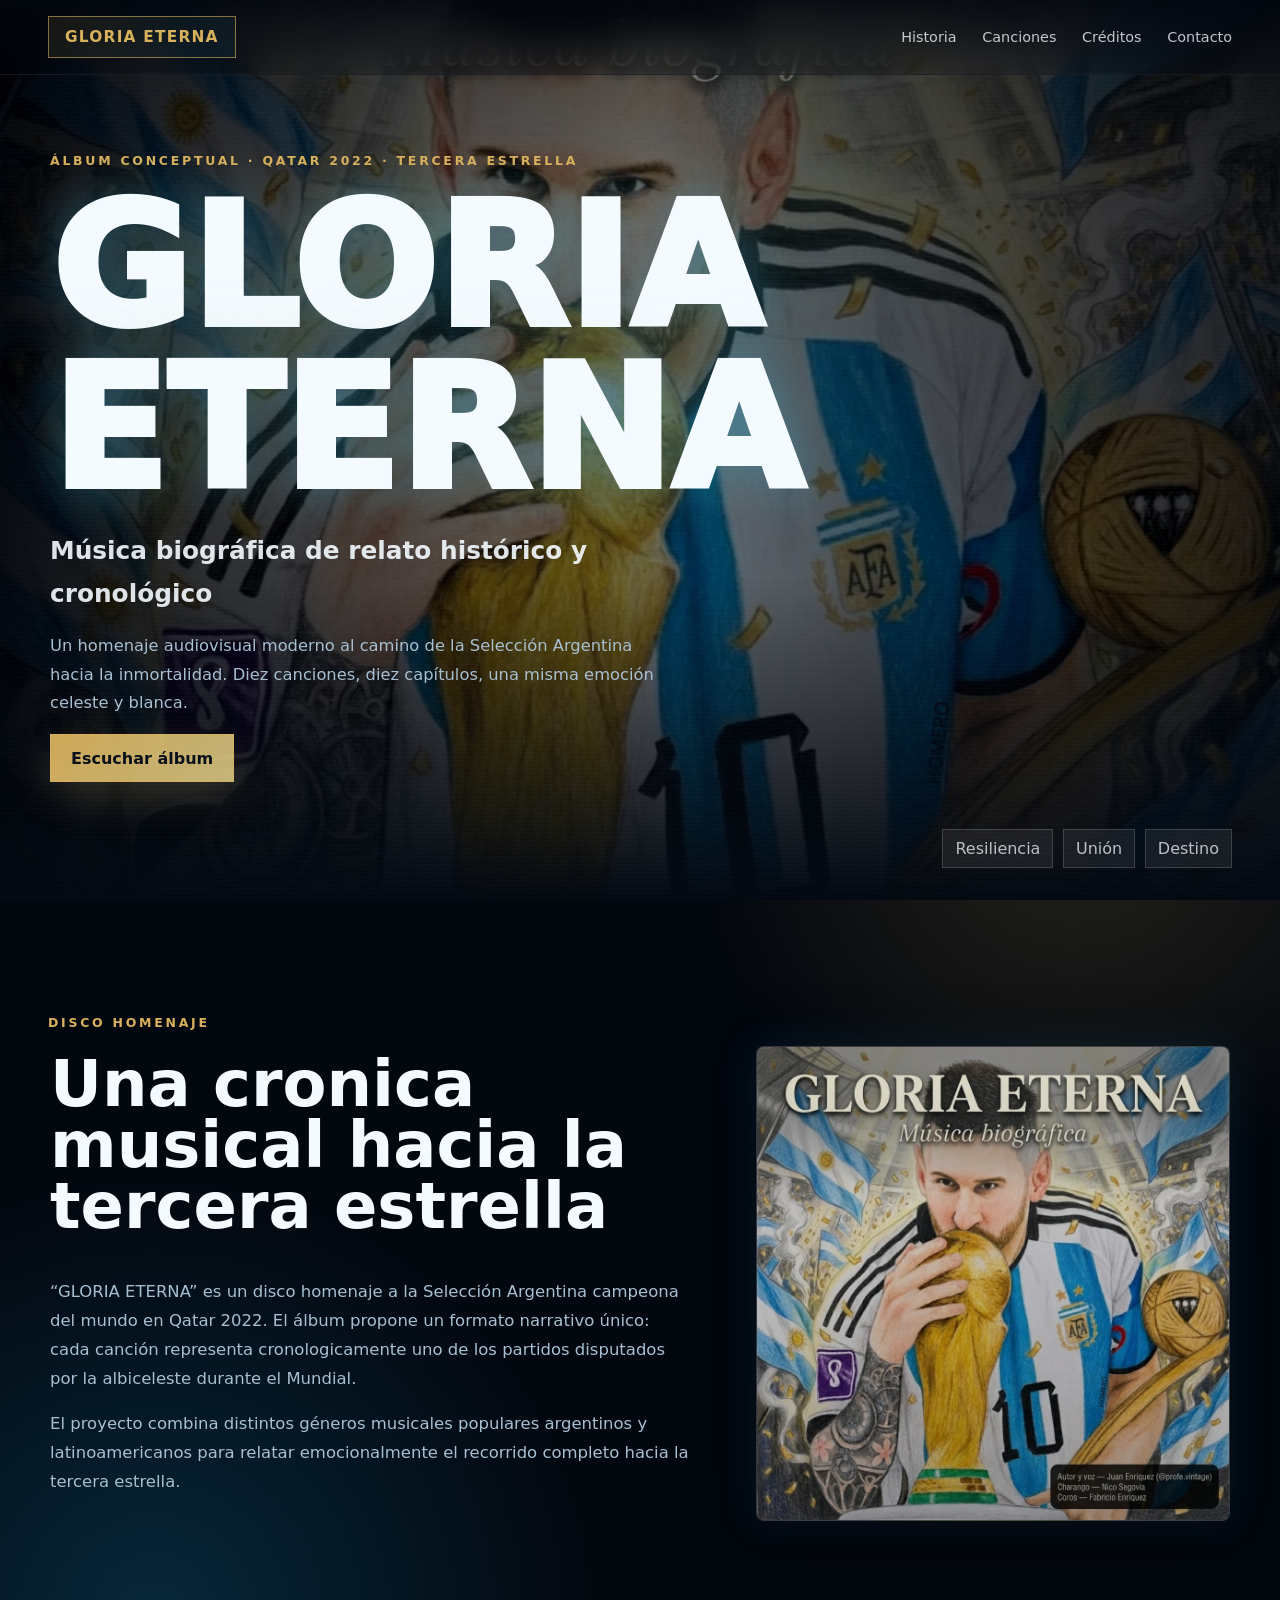
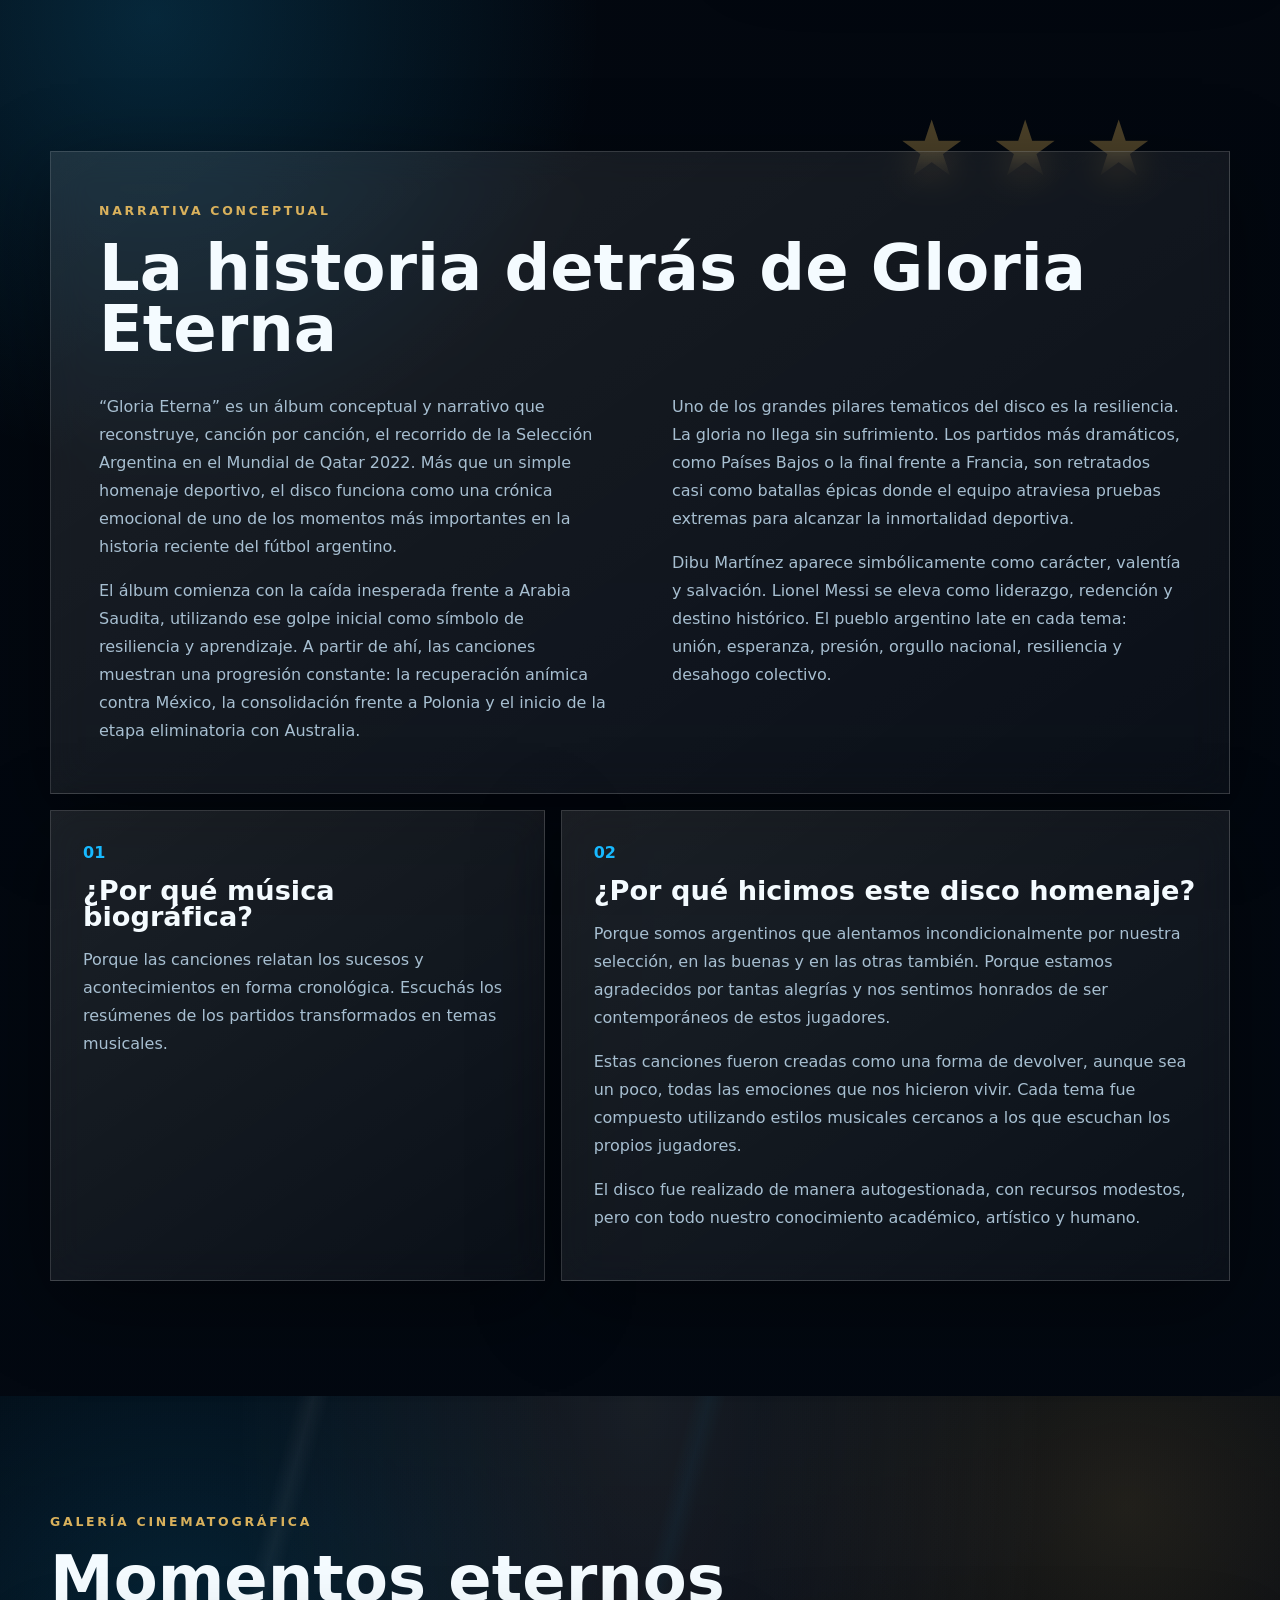
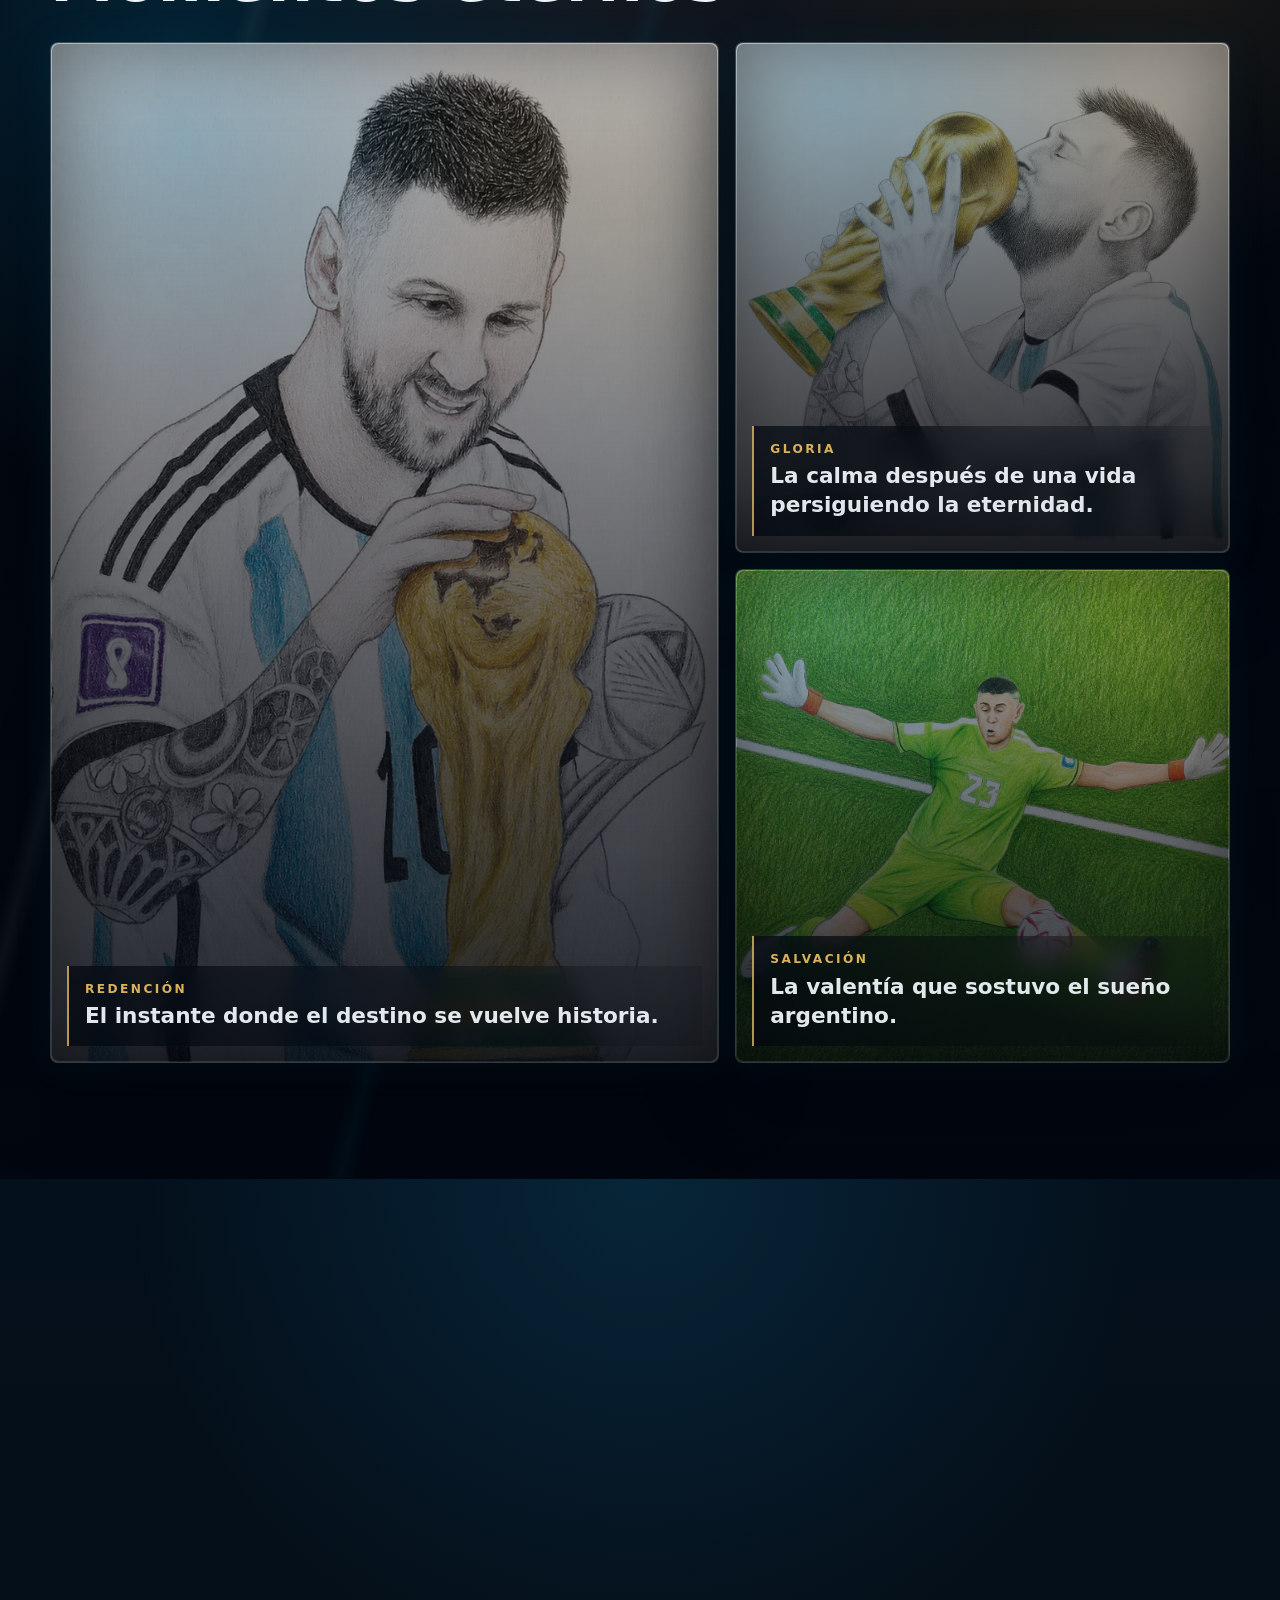
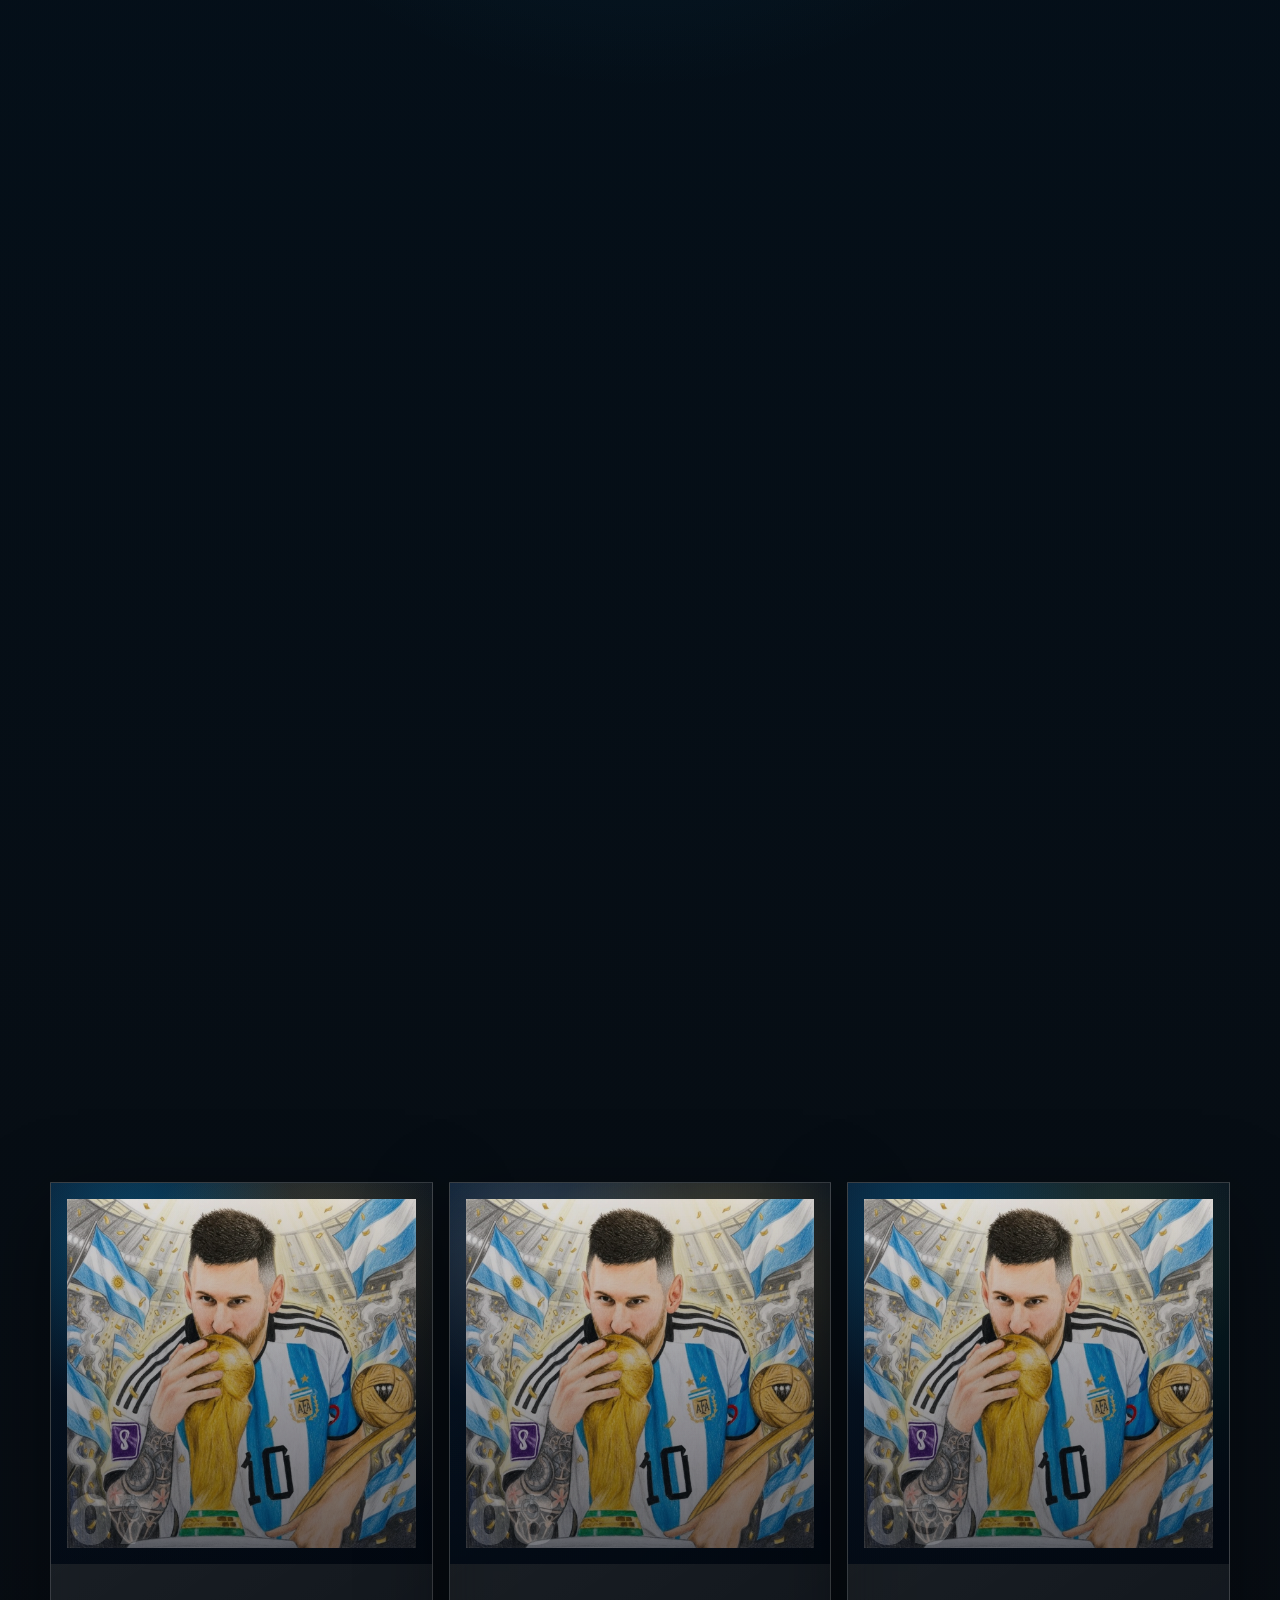
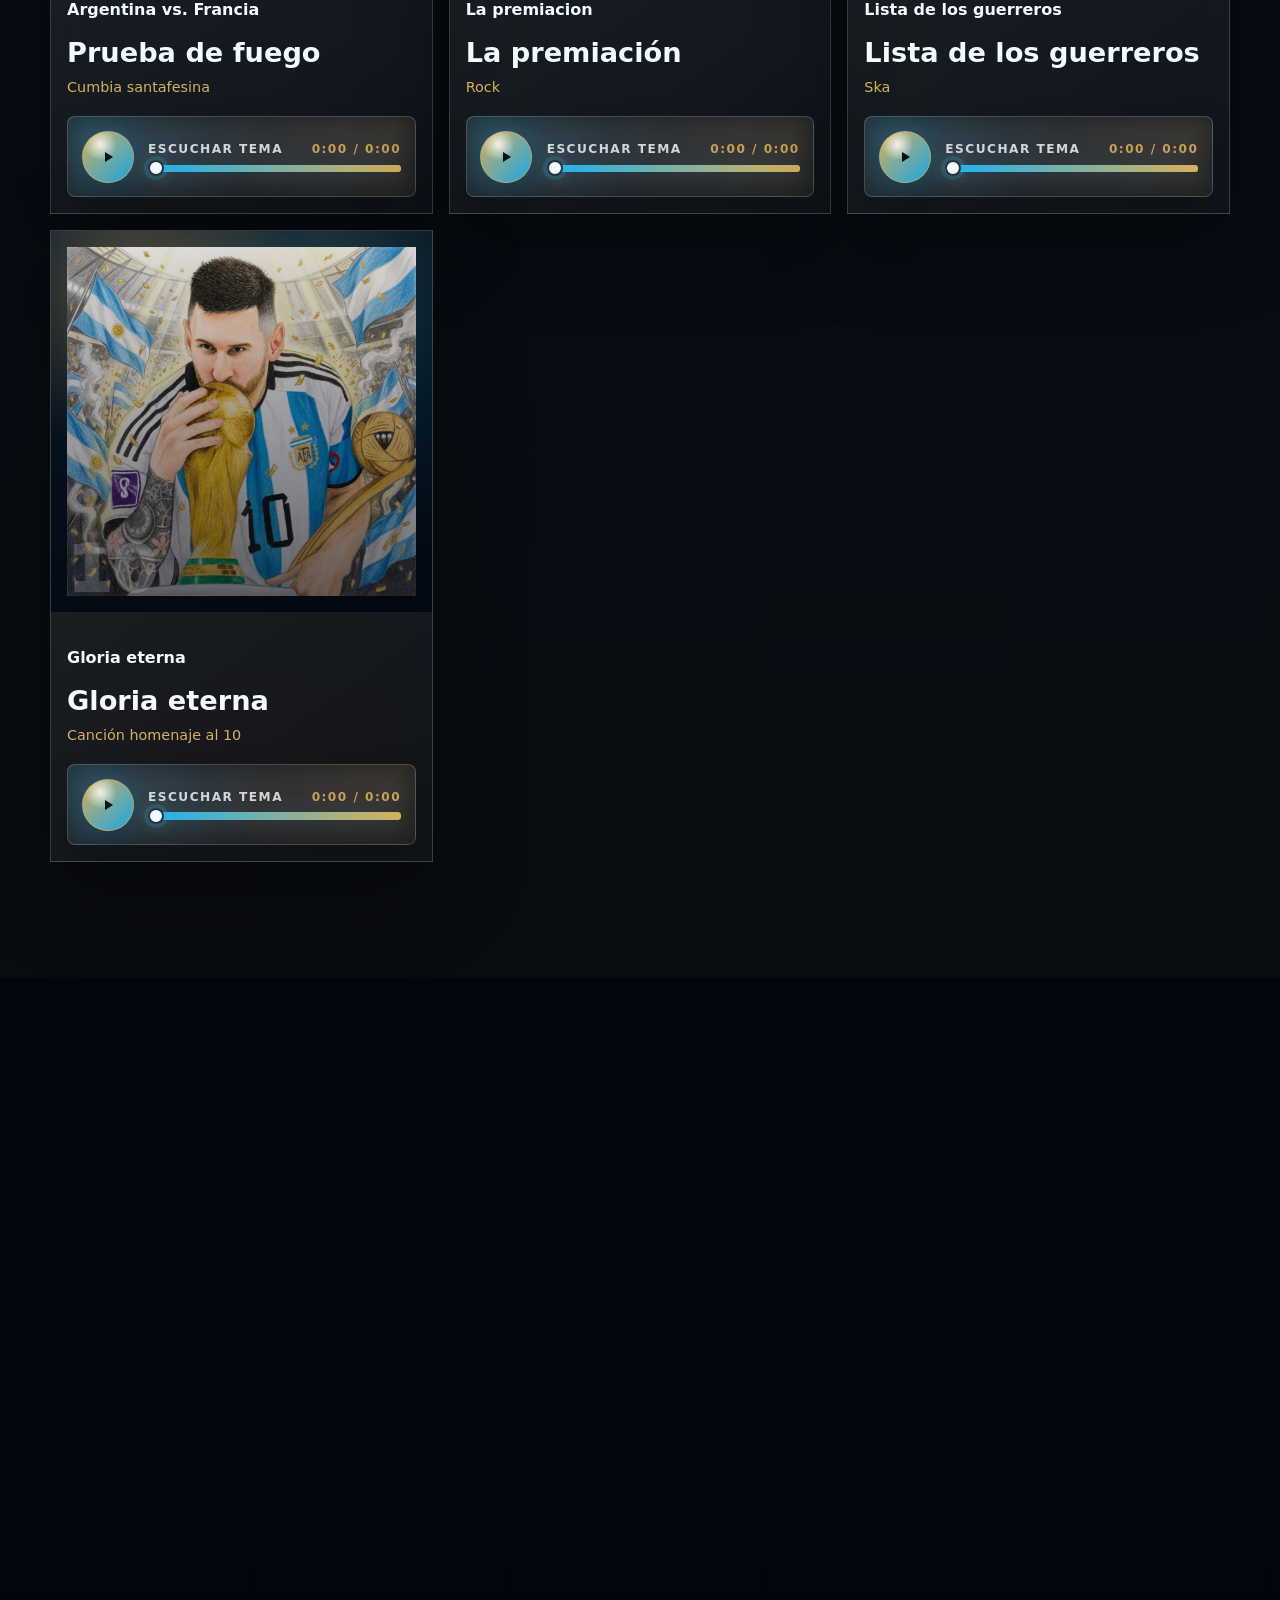
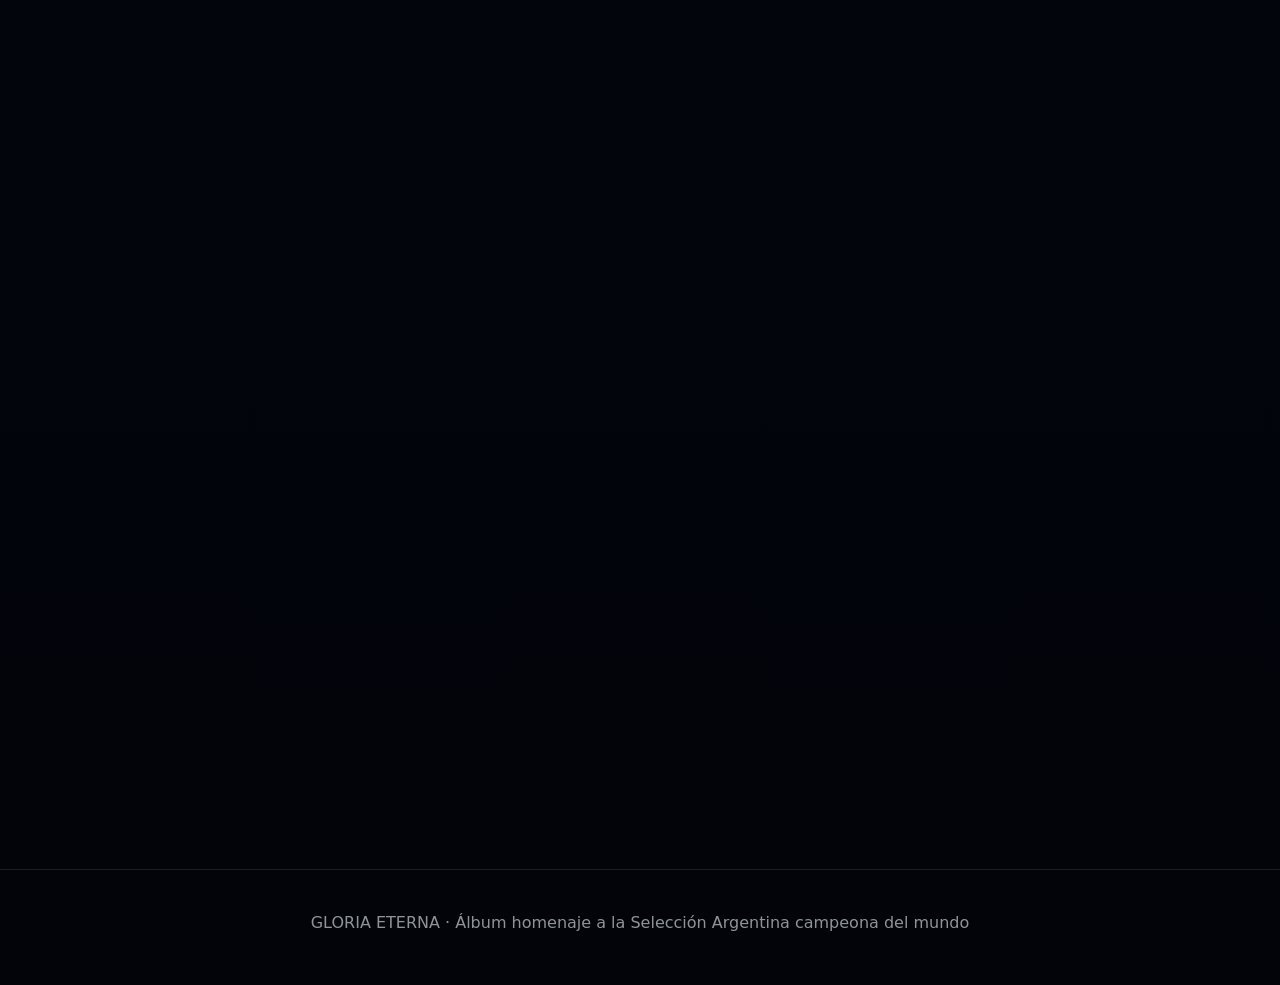
==== gloria-eterna/index.html @ 02f9bb10 "web cocinada" ====
<!DOCTYPE html>
<html lang="es">
  <head>
    <meta charset="UTF-8" />
    <meta name="viewport" content="width=device-width, initial-scale=1.0" />
    <meta
      name="description"
      content="GLORIA ETERNA, álbum conceptual homenaje a la Selección Argentina campeona del mundo en Qatar 2022."
    />
    <title>GLORIA ETERNA | Album Homenaje</title>
    <link rel="preconnect" href="https://www.dropbox.com" />
    <link rel="stylesheet" href="style.css" />
  </head>
  <body>
    <header class="site-header" aria-label="Navegación principal">
      <a class="brand" href="#inicio" aria-label="Volver al inicio">Gloria Eterna</a>
      <nav>
        <a href="#historia">Historia</a>
        <a href="#canciones">Canciones</a>
        <a href="#creditos">Créditos</a>
        <a href="#contacto">Contacto</a>
      </nav>
    </header>

    <main>
      <section id="inicio" class="hero" aria-label="Presentación de Gloria Eterna">
        <div class="hero-slider" aria-hidden="true">
          <div class="hero-slide is-active slide-one"></div>
          <div class="hero-slide slide-two"></div>
          <div class="hero-slide slide-three"></div>
          <div class="hero-slide slide-four"></div>
          <div class="hero-slide slide-five"></div>
        </div>

        <div class="hero-content reveal">
          <p class="eyebrow">Álbum conceptual · Qatar 2022 · Tercera estrella</p>
          <h1>GLORIA ETERNA</h1>
          <p class="subtitle">Música biográfica de relato histórico y cronológico</p>
          <p class="hero-copy">
            Un homenaje audiovisual moderno al camino de la Selección Argentina hacia la inmortalidad.
            Diez canciones, diez capítulos, una misma emoción celeste y blanca.
          </p>
          <a class="primary-button" href="#canciones">Escuchar álbum</a>
        </div>

        <div class="hero-meta" aria-hidden="true">
          <span>Resiliencia</span>
          <span>Unión</span>
          <span>Destino</span>
        </div>
      </section>

      <section class="intro section-pad">
        <div class="section-kicker reveal">Disco homenaje</div>
        <div class="split-layout">
          <div class="intro-text-column">
            <div class="section-title reveal">
              <h2>Una cronica musical hacia la tercera estrella</h2>
            </div>
            <div class="prose reveal">
              <p>
                “GLORIA ETERNA” es un disco homenaje a la Selección Argentina campeona del mundo
                en Qatar 2022. El álbum propone un formato narrativo único: cada canción representa
                cronologicamente uno de los partidos disputados por la albiceleste durante el Mundial.
              </p>
              <p>
                El proyecto combina distintos géneros musicales populares argentinos y latinoamericanos
                para relatar emocionalmente el recorrido completo hacia la tercera estrella.
              </p>
            </div>
          </div>
          <figure class="intro-cover reveal">
            <img src="images/portada.webp" alt="Portada del álbum Gloria Eterna" loading="lazy" />
          </figure>
        </div>
      </section>

      <section id="historia" class="story section-pad">
        <div class="cinema-panel reveal">
          <p class="section-kicker">Narrativa conceptual</p>
          <h2>La historia detrás de Gloria Eterna</h2>
          <div class="story-columns">
            <p>
              “Gloria Eterna” es un álbum conceptual y narrativo que reconstruye, canción por
              canción, el recorrido de la Selección Argentina en el Mundial de Qatar 2022. Más que
              un simple homenaje deportivo, el disco funciona como una crónica emocional de uno de
              los momentos más importantes en la historia reciente del fútbol argentino.
            </p>
            <p>
              El álbum comienza con la caída inesperada frente a Arabia Saudita, utilizando ese golpe
              inicial como símbolo de resiliencia y aprendizaje. A partir de ahí, las canciones muestran
              una progresión constante: la recuperación anímica contra México, la consolidación frente
              a Polonia y el inicio de la etapa eliminatoria con Australia.
            </p>
            <p>
              Uno de los grandes pilares tematicos del disco es la resiliencia. La gloria no llega sin
              sufrimiento. Los partidos más dramáticos, como Países Bajos o la final frente a Francia,
              son retratados casi como batallas épicas donde el equipo atraviesa pruebas extremas para
              alcanzar la inmortalidad deportiva.
            </p>
            <p>
              Dibu Martínez aparece simbólicamente como carácter, valentía y salvación. Lionel Messi
              se eleva como liderazgo, redención y destino histórico. El pueblo argentino late en cada
              tema: unión, esperanza, presión, orgullo nacional, resiliencia y desahogo colectivo.
            </p>
          </div>
        </div>

        <div class="concept-grid">
          <article class="concept-card reveal">
            <span class="card-mark">01</span>
            <h3>¿Por qué música biográfica?</h3>
            <p>
              Porque las canciones relatan los sucesos y acontecimientos en forma cronológica.
              Escuchás los resúmenes de los partidos transformados en temas musicales.
            </p>
          </article>
          <article class="concept-card reveal">
            <span class="card-mark">02</span>
            <h3>¿Por qué hicimos este disco homenaje?</h3>
            <p>
              Porque somos argentinos que alentamos incondicionalmente por nuestra selección, en las
              buenas y en las otras también. Porque estamos agradecidos por tantas alegrías y nos sentimos
              honrados de ser contemporáneos de estos jugadores.
            </p>
            <p>
              Estas canciones fueron creadas como una forma de devolver, aunque sea un poco, todas las
              emociones que nos hicieron vivir. Cada tema fue compuesto utilizando estilos musicales
              cercanos a los que escuchan los propios jugadores.
            </p>
            <p>
              El disco fue realizado de manera autogestionada, con recursos modestos, pero con todo
              nuestro conocimiento académico, artístico y humano.
            </p>
          </article>
        </div>
      </section>

      <section class="eternal-moments section-pad" aria-labelledby="momentos-title">
        <div class="section-heading reveal">
          <p class="section-kicker">Galería cinematográfica</p>
          <h2 id="momentos-title">Momentos eternos</h2>
        </div>
        <div class="moments-grid">
          <figure class="moment-card moment-wide reveal">
            <img src="images/messi-copas.webp" alt="Messi junto a las copas" loading="lazy" />
            <figcaption>
              <span>Redención</span>
              <strong>El instante donde el destino se vuelve historia.</strong>
            </figcaption>
          </figure>
          <figure class="moment-card reveal">
            <img src="images/messi-beso.webp" alt="Messi besa la Copa del Mundo" loading="lazy" />
            <figcaption>
              <span>Gloria</span>
              <strong>La calma después de una vida persiguiendo la eternidad.</strong>
            </figcaption>
          </figure>
          <figure class="moment-card reveal">
            <img src="images/dibu.webp" alt="Dibu Martínez ataja sobre el césped" loading="lazy" />
            <figcaption>
              <span>Salvación</span>
              <strong>La valentía que sostuvo el sueño argentino.</strong>
            </figcaption>
          </figure>
        </div>
      </section>

      <section id="canciones" class="tracks section-pad">
        <div class="section-heading reveal">
          <p class="section-kicker">Lista de canciones</p>
          <h2>Diez capítulos de una epopeya argentina</h2>
        </div>
        <div class="track-grid" id="trackGrid"></div>
      </section>

      <section id="creditos" class="credits section-pad">
        <div class="section-heading reveal">
          <p class="section-kicker">Creditos</p>
          <h2>Hecho con oficio, memoria y corazón</h2>
        </div>
        <div class="credits-grid">
          <article class="credit-block reveal">
            <h3>Integrantes</h3>
            <p><strong>Juan Enriquez</strong> · Compositor argentino, profesor de música, graduado de la Escuela de Arte Leopoldo Marechal. Composición, guitarra y voz.</p>
            <p><strong>Nico Segovia</strong> · Charanguista argentino, formado en la Escuela de Música Juan Pedro Esnaola. Charango, ronroco y coros.</p>
            <p><strong>Fabricio Enriquez</strong> · Estudiante de programación y nueva vocación musical. Coros y preparación vocal para futuras grabaciones.</p>
          </article>
          <article class="credit-block reveal">
            <h3>Participaciones especiales</h3>
            <p>Mauro Diaz · Teclados</p>
            <p>Nelson “Neco” Contreras · Bajo en temas 6, 8 y 9</p>
            <p>Walter Zelaya · Técnico de grabación, guitarra en tema 8 y bajo en temas 1, 2, 3, 4, 5, 7 y 10</p>
            <p>Matias Homero Garcia · Ilustraciones</p>
            <p>Milena Enriquez · Edición multimedia</p>
          </article>
          <article class="credit-block reveal studio-card">
            <h3>Produccion</h3>
            <p>Grabado en <strong>K.B. Sound Record</strong></p>
            <p>Masterizado en <strong>Magic Blue</strong></p>
          </article>
        </div>
      </section>

      <section id="contacto" class="contact section-pad">
        <div class="contact-panel reveal">
          <p class="section-kicker">Contacto</p>
          <h2>Juan Enriquez</h2>
          <p>Para escuchar, compartir o conversar sobre “GLORIA ETERNA”.</p>
          <div class="contact-actions">
            <a href="https://instagram.com/profe.vintage" target="_blank" rel="noopener" aria-label="Instagram de Juan Enriquez">
              <svg class="contact-icon" viewBox="0 0 24 24" aria-hidden="true">
                <rect x="3" y="3" width="18" height="18" rx="5"></rect>
                <circle cx="12" cy="12" r="4"></circle>
                <circle cx="17.5" cy="6.5" r="1"></circle>
              </svg>
              <span>Instagram</span>
            </a>
            <a href="https://wa.me/541161667220" target="_blank" rel="noopener" aria-label="WhatsApp de Juan Enriquez">
              <svg class="contact-icon" viewBox="0 0 24 24" aria-hidden="true">
                <path d="M5.1 19.1 6.2 15a7.6 7.6 0 1 1 2.7 2.7l-3.8 1.4Z"></path>
                <path d="M9.4 8.7c.2-.4.4-.4.7-.4h.5c.2 0 .4.1.5.4l.7 1.6c.1.3.1.5-.1.7l-.5.6c.6 1 1.3 1.7 2.4 2.3l.6-.7c.2-.2.4-.3.7-.2l1.6.7c.3.2.4.4.4.7v.4c0 .3-.1.6-.4.8-.5.4-1.2.6-1.9.5-3.1-.4-5.6-2.8-6-5.8-.1-.7.1-1.3.5-1.9Z"></path>
              </svg>
              <span>WhatsApp</span>
            </a>
            <a href="tel:+541161667220" aria-label="Llamar a Juan Enriquez">
              <svg class="contact-icon" viewBox="0 0 24 24" aria-hidden="true">
                <path d="M22 16.9v3a2 2 0 0 1-2.2 2 19.8 19.8 0 0 1-8.6-3.1 19.3 19.3 0 0 1-6-6A19.8 19.8 0 0 1 2.1 4.2 2 2 0 0 1 4.1 2h3a2 2 0 0 1 2 1.7c.1 1 .4 2 .7 2.9a2 2 0 0 1-.5 2.1L8.1 9.9a16 16 0 0 0 6 6l1.2-1.2a2 2 0 0 1 2.1-.5c.9.3 1.9.6 2.9.7a2 2 0 0 1 1.7 2Z"></path>
              </svg>
              <span>+54 11 6166-7220</span>
            </a>
          </div>
        </div>
      </section>
    </main>

    <div class="lightbox" id="imageLightbox" aria-hidden="true" role="dialog" aria-label="Visualizador de imagen">
      <button class="lightbox-close" type="button" aria-label="Cerrar visualizador">×</button>
      <img src="" alt="" />
    </div>

    <footer class="site-footer">
      <p>GLORIA ETERNA · Álbum homenaje a la Selección Argentina campeona del mundo</p>
    </footer>

    <script src="script.js"></script>
  </body>
</html>
---- gloria-eterna/style.css ----
:root {
  --bg: #030912;
  --bg-soft: #071525;
  --sky: #17b9ff;
  --sky-deep: #0870a9;
  --white: #f4fbff;
  --muted: #a7bfd1;
  --gold: #d9b15c;
  --gold-soft: rgba(217, 177, 92, 0.2);
  --glass: rgba(255, 255, 255, 0.08);
  --line: rgba(255, 255, 255, 0.16);
  --shadow: 0 24px 80px rgba(0, 0, 0, 0.42);
  --max: 1180px;
}

* {
  box-sizing: border-box;
}

html {
  scroll-behavior: smooth;
}

body {
  margin: 0;
  min-height: 100vh;
  color: var(--white);
  background:
    radial-gradient(circle at 12% 18%, rgba(23, 185, 255, 0.18), transparent 28rem),
    radial-gradient(circle at 84% 9%, rgba(217, 177, 92, 0.16), transparent 24rem),
    linear-gradient(180deg, #02060d 0%, var(--bg) 45%, #02040a 100%);
  font-family: Inter, ui-sans-serif, system-ui, -apple-system, BlinkMacSystemFont, "Segoe UI", sans-serif;
  overflow-x: hidden;
}

body::before {
  content: "";
  position: fixed;
  inset: 0;
  pointer-events: none;
  z-index: 4;
  opacity: 0.12;
  background-image: linear-gradient(rgba(255, 255, 255, 0.08) 1px, transparent 1px);
  background-size: 100% 4px;
  mix-blend-mode: screen;
}

a {
  color: inherit;
  text-decoration: none;
}

p {
  line-height: 1.75;
}

.site-header {
  position: fixed;
  top: 0;
  left: 0;
  right: 0;
  z-index: 10;
  display: flex;
  align-items: center;
  justify-content: space-between;
  gap: 1rem;
  padding: 1rem clamp(1rem, 4vw, 3rem);
  background: linear-gradient(180deg, rgba(2, 7, 15, 0.84), rgba(2, 7, 15, 0.22));
  backdrop-filter: blur(16px);
  border-bottom: 1px solid rgba(255, 255, 255, 0.08);
}

.brand {
  display: inline-flex;
  align-items: center;
  justify-content: center;
  min-height: 2.65rem;
  width: auto;
  max-width: min(46vw, 13rem);
  padding: 0.7rem 1rem;
  border: 1px solid rgba(217, 177, 92, 0.6);
  background: linear-gradient(135deg, rgba(217, 177, 92, 0.1), rgba(23, 185, 255, 0.06));
  color: var(--gold);
  font-weight: 900;
  font-size: clamp(0.78rem, 2.2vw, 0.96rem);
  letter-spacing: 0.08em;
  line-height: 1;
  text-transform: uppercase;
  white-space: nowrap;
}

nav {
  display: flex;
  gap: clamp(0.7rem, 2vw, 1.6rem);
  color: rgba(244, 251, 255, 0.78);
  font-size: 0.9rem;
}

nav a {
  transition: color 180ms ease;
}

nav a:hover {
  color: var(--white);
}

.hero {
  position: relative;
  min-height: 100svh;
  display: grid;
  place-items: center;
  overflow: hidden;
  isolation: isolate;
  padding: 8rem 1.25rem 6rem;
}

.hero::after {
  content: "";
  position: absolute;
  inset: auto 0 0;
  height: 36%;
  z-index: -1;
  background: linear-gradient(0deg, var(--bg), transparent);
}

.hero-slider,
.hero-slide {
  position: absolute;
  inset: 0;
  z-index: -3;
}

.hero-slide {
  opacity: 0;
  transform: scale(1.04);
  transition: opacity 1200ms ease, transform 5200ms ease;
  background-position: center;
  background-size: cover;
}

.hero-slide.is-active {
  opacity: 1;
  transform: scale(1);
}

.hero-slide::before {
  content: "";
  position: absolute;
  inset: 0;
  background:
    linear-gradient(90deg, rgba(2, 6, 13, 0.92), rgba(2, 6, 13, 0.42), rgba(2, 6, 13, 0.82)),
    radial-gradient(circle at 55% 42%, rgba(23, 185, 255, 0.2), transparent 26rem),
    radial-gradient(circle at 72% 18%, rgba(217, 177, 92, 0.18), transparent 22rem);
}

.slide-one,
.slide-two,
.slide-three,
.slide-four,
.slide-five {
  background-color: #061321;
}

.slide-one { background-image: url("images/portada.webp"); background-position: center; filter: saturate(0.95) contrast(1.1) brightness(0.82); }
.slide-two { background-image: url("images/messi-copas.webp"); background-position: center; filter: grayscale(0.1) contrast(1.12) brightness(0.8); }
.slide-three { background-image: url("images/messi-beso.webp"); background-position: center; filter: saturate(0.88) contrast(1.12) brightness(0.78); }
.slide-four { background-image: url("images/dibu.webp"); background-position: center; filter: saturate(0.78) contrast(1.18) brightness(0.74); }
.slide-five {
  background-image:
    radial-gradient(circle at 24% 28%, rgba(23, 185, 255, 0.28), transparent 18rem),
    radial-gradient(circle at 80% 18%, rgba(217, 177, 92, 0.22), transparent 20rem),
    linear-gradient(120deg, rgba(2, 7, 15, 0.98), rgba(7, 36, 60, 0.9)),
    repeating-linear-gradient(105deg, rgba(255, 255, 255, 0.14) 0 1px, transparent 1px 110px);
  filter: contrast(1.1) brightness(0.86);
}

.hero-content {
  width: min(100%, var(--max));
  margin-inline: auto;
  text-align: left;
}

.eyebrow,
.section-kicker {
  margin: 0 0 1rem;
  color: var(--gold);
  font-size: 0.78rem;
  font-weight: 800;
  letter-spacing: 0.22em;
  text-transform: uppercase;
}

h1,
h2,
h3 {
  margin: 0;
  line-height: 0.96;
}

h1 {
  max-width: 10ch;
  font-size: clamp(4.2rem, 14vw, 10.6rem);
  font-weight: 950;
  letter-spacing: 0;
  text-shadow: 0 0 46px rgba(23, 185, 255, 0.28), 0 0 80px rgba(217, 177, 92, 0.16);
}

h2 {
  font-size: clamp(2.15rem, 5vw, 5.4rem);
  letter-spacing: 0;
}

h3 {
  font-size: clamp(1.2rem, 2.2vw, 1.7rem);
}

.subtitle {
  max-width: 680px;
  margin: 1rem 0 0;
  color: rgba(244, 251, 255, 0.9);
  font-size: clamp(1.05rem, 2vw, 1.55rem);
  font-weight: 650;
}

.hero-copy {
  max-width: 620px;
  color: var(--muted);
  font-size: 1.02rem;
}

.primary-button,
.contact-actions a {
  display: inline-flex;
  align-items: center;
  justify-content: center;
  min-height: 3rem;
  padding: 0.85rem 1.25rem;
  border: 1px solid rgba(217, 177, 92, 0.75);
  background: linear-gradient(135deg, rgba(217, 177, 92, 0.95), rgba(246, 225, 146, 0.78));
  color: #07101a;
  font-weight: 900;
  box-shadow: 0 14px 40px rgba(217, 177, 92, 0.18);
  transition: transform 180ms ease, box-shadow 180ms ease;
}

.primary-button:hover,
.contact-actions a:hover {
  transform: translateY(-2px);
  box-shadow: 0 18px 54px rgba(217, 177, 92, 0.26);
}

.hero-meta {
  position: absolute;
  right: clamp(1rem, 4vw, 3rem);
  bottom: 2rem;
  display: flex;
  gap: 0.6rem;
  flex-wrap: wrap;
}

.hero-meta span {
  padding: 0.55rem 0.75rem;
  border: 1px solid var(--line);
  background: rgba(255, 255, 255, 0.07);
  color: rgba(244, 251, 255, 0.74);
  backdrop-filter: blur(12px);
}

.section-pad {
  padding: clamp(4.5rem, 9vw, 8rem) clamp(1rem, 4vw, 3rem);
}

.split-layout,
.section-heading,
.cinema-panel,
.concept-grid,
.track-grid,
.credits-grid,
.moments-grid,
.contact-panel {
  width: min(100%, var(--max));
  margin-inline: auto;
}

.split-layout {
  display: grid;
  grid-template-columns: minmax(0, 0.75fr) minmax(0, 1fr) minmax(220px, 0.62fr);
  gap: clamp(2rem, 6vw, 5rem);
  align-items: center;
}

.prose {
  color: var(--muted);
  font-size: 1.03rem;
}

.intro-cover {
  position: relative;
  margin: 0;
  aspect-ratio: 1 / 1;
  overflow: hidden;
  border: 1px solid rgba(255, 255, 255, 0.15);
  border-radius: 8px;
  background:
    radial-gradient(circle at 50% 0%, rgba(217, 177, 92, 0.18), transparent 15rem),
    rgba(255, 255, 255, 0.055);
  box-shadow: var(--shadow), 0 0 44px rgba(23, 185, 255, 0.12);
}

.intro-cover::after {
  content: "";
  position: absolute;
  inset: 0;
  pointer-events: none;
  background:
    linear-gradient(180deg, rgba(2, 7, 15, 0.06), rgba(2, 7, 15, 0.28)),
    radial-gradient(circle at 50% 15%, rgba(244, 251, 255, 0.12), transparent 14rem);
}

.intro-cover img {
  width: 100%;
  height: 100%;
  display: block;
  object-fit: cover;
  filter: saturate(0.95) contrast(1.04) brightness(0.92);
}

.intro-cover img {
  cursor: zoom-in;
}

@media (min-width: 900px) {
  .intro .split-layout {
    display: grid;
    grid-template-columns: 1.15fr 0.85fr; /* Proporción ideal para texto y portada */
    gap: clamp(2rem, 6vw, 4rem);
    align-items: center; /* Centrado vertical recíproco */
  }

  /* Separación controlada entre el título y el cuerpo del texto */
  .intro .intro-text-column {
    display: flex;
    flex-direction: column;
    gap: 1.5rem;
  }

  .intro .intro-cover {
    margin: 0;
    width: 100%;
    max-width: 480px; /* Tamaño controlado para que se visualice con armonía */
    aspect-ratio: 1 / 1;
    justify-self: end;
  }

  .intro .intro-cover img {
    width: 100%;
    height: 100%;
    object-fit: cover;
    box-shadow: var(--shadow), 0 0 44px rgba(23, 185, 255, 0.12);
  }
}

.story {
  position: relative;
}

.story::before {
  content: "★★★";
  position: absolute;
  top: 4.3rem;
  right: 8vw;
  color: rgba(217, 177, 92, 0.34);
  font-size: clamp(2rem, 6vw, 5rem);
  letter-spacing: 0.32em;
}

.cinema-panel,
.concept-card,
.credit-block,
.contact-panel,
.track-card {
  border: 1px solid var(--line);
  background: linear-gradient(145deg, rgba(255, 255, 255, 0.1), rgba(255, 255, 255, 0.035));
  box-shadow: var(--shadow);
  backdrop-filter: blur(18px);
}

.cinema-panel {
  padding: clamp(1.2rem, 4vw, 3rem);
  overflow: hidden;
}

.story-columns {
  columns: 2 320px;
  column-gap: clamp(2rem, 5vw, 4rem);
  margin-top: 2rem;
  color: var(--muted);
}

.story-columns p {
  break-inside: avoid;
  margin-top: 0;
}

.concept-grid {
  display: grid;
  grid-template-columns: 0.85fr 1.15fr;
  gap: 1rem;
  margin-top: 1rem;
}

.concept-card,
.credit-block,
.contact-panel {
  padding: clamp(1.2rem, 3vw, 2rem);
}

.card-mark {
  display: inline-block;
  margin-bottom: 1rem;
  color: var(--sky);
  font-weight: 900;
}

.concept-card p,
.credit-block p,
.contact-panel p {
  color: var(--muted);
}

.tracks {
  background:
    linear-gradient(180deg, rgba(23, 185, 255, 0.04), rgba(217, 177, 92, 0.03)),
    radial-gradient(circle at 50% 0%, rgba(23, 185, 255, 0.13), transparent 32rem);
}

.eternal-moments {
  position: relative;
  overflow: hidden;
  background:
    radial-gradient(circle at 14% 18%, rgba(23, 185, 255, 0.16), transparent 28rem),
    radial-gradient(circle at 88% 8%, rgba(217, 177, 92, 0.14), transparent 24rem),
    linear-gradient(180deg, rgba(2, 7, 15, 0.15), rgba(2, 7, 15, 0.72));
}

.eternal-moments::before {
  content: "";
  position: absolute;
  inset: 0;
  pointer-events: none;
  background:
    linear-gradient(105deg, transparent 0 18%, rgba(255, 255, 255, 0.06) 19%, transparent 20% 42%, rgba(23, 185, 255, 0.06) 43%, transparent 44%),
    radial-gradient(ellipse at 50% 0%, rgba(244, 251, 255, 0.13), transparent 46%);
  opacity: 0.72;
}

.moments-grid {
  position: relative;
  display: grid;
  grid-template-columns: 1.15fr 0.85fr;
  grid-auto-rows: minmax(260px, auto);
  gap: 1rem;
}

.moment-card {
  position: relative;
  min-height: 310px;
  margin: 0;
  overflow: hidden;
  border: 1px solid rgba(255, 255, 255, 0.16);
  border-radius: 8px;
  background: rgba(255, 255, 255, 0.05);
  box-shadow: 0 24px 90px rgba(0, 0, 0, 0.42), 0 0 42px rgba(23, 185, 255, 0.08);
  isolation: isolate;
}

.moment-wide {
  grid-row: span 2;
}

.moment-card img {
  width: 100%;
  height: 100%;
  min-height: inherit;
  display: block;
  object-fit: cover;
  filter: saturate(0.78) contrast(1.1) brightness(0.82);
  transform: scale(1.02);
  transition: transform 900ms ease, filter 900ms ease;
  cursor: zoom-in;
}

.moment-card::before,
.moment-card::after {
  content: "";
  position: absolute;
  inset: 0;
  pointer-events: none;
  z-index: 1;
}

.moment-card::before {
  background:
    linear-gradient(180deg, rgba(2, 7, 15, 0.1), rgba(2, 7, 15, 0.82)),
    radial-gradient(circle at 20% 10%, rgba(23, 185, 255, 0.2), transparent 18rem),
    radial-gradient(circle at 86% 14%, rgba(217, 177, 92, 0.16), transparent 16rem);
}

.moment-card::after {
  border: 1px solid rgba(244, 251, 255, 0.08);
  border-radius: inherit;
  box-shadow: inset 0 0 80px rgba(0, 0, 0, 0.44);
}

.moment-card figcaption {
  position: absolute;
  left: 1rem;
  right: 1rem;
  bottom: 1rem;
  z-index: 2;
  padding: 1rem;
  border-left: 2px solid rgba(217, 177, 92, 0.82);
  background: linear-gradient(90deg, rgba(2, 7, 15, 0.72), rgba(2, 7, 15, 0.12));
  backdrop-filter: blur(12px);
}

.moment-card span {
  display: block;
  margin-bottom: 0.35rem;
  color: var(--gold);
  font-size: 0.76rem;
  font-weight: 900;
  letter-spacing: 0.2em;
  text-transform: uppercase;
}

.moment-card strong {
  display: block;
  max-width: 36rem;
  color: rgba(244, 251, 255, 0.92);
  font-size: clamp(1rem, 1.7vw, 1.35rem);
  line-height: 1.35;
}

.moment-card:hover img {
  transform: scale(1.07);
  filter: saturate(0.95) contrast(1.18) brightness(0.92);
}

.section-heading {
  margin-bottom: 2rem;
}

.track-grid {
  display: grid;
  grid-template-columns: repeat(3, minmax(0, 1fr));
  gap: 1rem;
}

.track-card {
  position: relative;
  min-height: 100%;
  overflow: hidden;
}

.track-art {
  position: relative;
  aspect-ratio: 1 / 1;
  min-height: unset;
  display: flex;
  align-items: flex-end;
  padding: 1rem;
  overflow: hidden;
  background:
    linear-gradient(135deg, rgba(2, 7, 15, 0.18), rgba(2, 7, 15, 0.72)),
    radial-gradient(circle at 25% 20%, var(--track-a), transparent 10rem),
    radial-gradient(circle at 72% 38%, var(--track-b), transparent 13rem),
    linear-gradient(145deg, #092039, #05101c);
}

.track-art img {
  position: absolute;
  inset: 0;
  width: 100%;
  height: 100%;
  object-fit: contain;
  padding: clamp(0.6rem, 2vw, 1rem);
  filter: saturate(0.96) contrast(1.02) brightness(0.92);
}

.track-art::after {
  content: "";
  position: absolute;
  inset: 0;
  background:
    linear-gradient(180deg, rgba(2, 7, 15, 0.02), rgba(2, 7, 15, 0.54)),
    radial-gradient(circle at 70% 10%, rgba(217, 177, 92, 0.12), transparent 10rem);
  pointer-events: none;
}

.track-number {
  position: relative;
  z-index: 1;
  color: rgba(255, 255, 255, 0.16);
  font-size: 4rem;
  font-weight: 950;
  line-height: 0.8;
}

.track-body {
  padding: 1rem;
}

.track-body h3 {
  margin-bottom: 0.55rem;
}

.match {
  color: var(--white);
  font-weight: 800;
}

.genre {
  margin: 0 0 1rem;
  color: var(--gold);
  font-size: 0.9rem;
}

.track-audio {
  display: none;
}

.track-player {
  display: grid;
  grid-template-columns: 3.25rem minmax(0, 1fr);
  gap: 0.9rem;
  align-items: center;
  margin-top: 1rem;
  padding: 0.85rem;
  border: 1px solid rgba(255, 255, 255, 0.14);
  border-radius: 8px;
  background:
    linear-gradient(135deg, rgba(255, 255, 255, 0.09), rgba(255, 255, 255, 0.035)),
    radial-gradient(circle at 0% 0%, rgba(23, 185, 255, 0.16), transparent 12rem),
    radial-gradient(circle at 95% 0%, rgba(217, 177, 92, 0.12), transparent 12rem);
  box-shadow: inset 0 0 30px rgba(0, 0, 0, 0.32), 0 14px 34px rgba(0, 0, 0, 0.18);
  backdrop-filter: blur(12px);
}

.play-toggle {
  display: inline-grid;
  place-items: center;
  width: 3.25rem;
  height: 3.25rem;
  border: 1px solid rgba(217, 177, 92, 0.58);
  border-radius: 999px;
  color: #07101a;
  background:
    radial-gradient(circle at 35% 25%, rgba(255, 255, 255, 0.86), transparent 1rem),
    linear-gradient(135deg, rgba(217, 177, 92, 0.98), rgba(23, 185, 255, 0.86));
  box-shadow: 0 0 28px rgba(23, 185, 255, 0.2), 0 12px 30px rgba(0, 0, 0, 0.28);
  cursor: pointer;
  transition: transform 180ms ease, box-shadow 180ms ease, filter 180ms ease;
}

.play-toggle:hover {
  transform: translateY(-1px) scale(1.03);
  box-shadow: 0 0 34px rgba(23, 185, 255, 0.28), 0 16px 38px rgba(0, 0, 0, 0.34);
}

.play-toggle.is-playing {
  filter: saturate(1.14);
  box-shadow: 0 0 36px rgba(217, 177, 92, 0.28), 0 16px 38px rgba(0, 0, 0, 0.34);
}

.play-icon {
  display: inline-grid;
  place-items: center;
  width: 1.1rem;
  height: 1.1rem;
  position: relative;
}

.play-icon::before {
  content: "";
  width: 0;
  height: 0;
  margin-left: 0.12rem;
  border-top: 0.36rem solid transparent;
  border-bottom: 0.36rem solid transparent;
  border-left: 0.56rem solid currentColor;
}

.play-toggle.is-playing .play-icon::before {
  width: 0.62rem;
  height: 0.72rem;
  margin-left: 0;
  border: 0;
  background: linear-gradient(90deg, currentColor 0 35%, transparent 35% 65%, currentColor 65% 100%);
}

.player-main {
  min-width: 0;
}

.player-meta {
  display: flex;
  align-items: center;
  justify-content: space-between;
  gap: 0.75rem;
  margin-bottom: 0.55rem;
  color: rgba(244, 251, 255, 0.82);
  font-size: 0.76rem;
  font-weight: 850;
  letter-spacing: 0.12em;
  text-transform: uppercase;
}

.player-time {
  color: rgba(217, 177, 92, 0.88);
  font-variant-numeric: tabular-nums;
  white-space: nowrap;
}

.player-progress {
  width: 100%;
  height: 0.45rem;
  margin: 0;
  display: block;
  appearance: none;
  border-radius: 999px;
  background: linear-gradient(90deg, rgba(23, 185, 255, 0.78), rgba(217, 177, 92, 0.9));
  box-shadow: inset 0 0 0 1px rgba(255, 255, 255, 0.08), 0 0 22px rgba(23, 185, 255, 0.13);
  cursor: pointer;
}

.player-progress::-webkit-slider-runnable-track {
  height: 0.45rem;
  border-radius: 999px;
  background: linear-gradient(90deg, rgba(23, 185, 255, 0.78), rgba(217, 177, 92, 0.9));
}

.player-progress::-webkit-slider-thumb {
  appearance: none;
  width: 1rem;
  height: 1rem;
  margin-top: -0.28rem;
  border: 2px solid rgba(7, 16, 26, 0.85);
  border-radius: 999px;
  background: var(--white);
  box-shadow: 0 0 0 4px rgba(23, 185, 255, 0.16), 0 0 18px rgba(217, 177, 92, 0.28);
}

.player-progress::-moz-range-track {
  height: 0.45rem;
  border: 0;
  border-radius: 999px;
  background: linear-gradient(90deg, rgba(23, 185, 255, 0.78), rgba(217, 177, 92, 0.9));
}

.player-progress::-moz-range-thumb {
  width: 0.9rem;
  height: 0.9rem;
  border: 2px solid rgba(7, 16, 26, 0.85);
  border-radius: 999px;
  background: var(--white);
  box-shadow: 0 0 0 4px rgba(23, 185, 255, 0.16), 0 0 18px rgba(217, 177, 92, 0.28);
}

.credits-grid {
  display: grid;
  grid-template-columns: 1fr 1fr;
  gap: 1rem;
}

.studio-card {
  grid-column: 1 / -1;
}

.contact {
  padding-bottom: 5rem;
}

.contact-panel {
  text-align: center;
  background:
    linear-gradient(145deg, rgba(23, 185, 255, 0.14), rgba(255, 255, 255, 0.05)),
    radial-gradient(circle at 50% 0%, rgba(217, 177, 92, 0.18), transparent 18rem);
}

.contact-actions {
  display: flex;
  justify-content: center;
  flex-wrap: wrap;
  gap: 0.8rem;
  margin-top: 1.5rem;
}

.contact-actions a {
  gap: 0.6rem;
}

.contact-icon {
  width: 1.18rem;
  height: 1.18rem;
  flex: 0 0 auto;
  fill: none;
  stroke: currentColor;
  stroke-width: 1.9;
  stroke-linecap: round;
  stroke-linejoin: round;
}

.contact-actions a span {
  line-height: 1;
}

.contact-actions a:hover .contact-icon {
  filter: drop-shadow(0 0 10px rgba(7, 16, 26, 0.3));
}

.site-footer {
  padding: 1.4rem 1rem 2rem;
  border-top: 1px solid rgba(255, 255, 255, 0.1);
  color: rgba(244, 251, 255, 0.58);
  text-align: center;
}

.lightbox {
  position: fixed;
  inset: 0;
  z-index: 30;
  display: grid;
  place-items: center;
  padding: clamp(1rem, 4vw, 3rem);
  background:
    radial-gradient(circle at 50% 8%, rgba(23, 185, 255, 0.16), transparent 24rem),
    rgba(1, 5, 11, 0.9);
  opacity: 0;
  pointer-events: none;
  transition: opacity 220ms ease;
  backdrop-filter: blur(18px);
}

.lightbox.is-open {
  opacity: 1;
  pointer-events: auto;
}

.lightbox img {
  max-width: min(100%, 1180px);
  max-height: 86svh;
  object-fit: contain;
  border: 1px solid rgba(255, 255, 255, 0.18);
  border-radius: 8px;
  box-shadow: 0 30px 100px rgba(0, 0, 0, 0.62), 0 0 54px rgba(23, 185, 255, 0.14);
}

.lightbox-close {
  position: absolute;
  top: clamp(1rem, 3vw, 2rem);
  right: clamp(1rem, 3vw, 2rem);
  width: 2.7rem;
  height: 2.7rem;
  border: 1px solid rgba(217, 177, 92, 0.58);
  border-radius: 999px;
  background: rgba(2, 7, 15, 0.72);
  color: var(--white);
  font-size: 1.55rem;
  line-height: 1;
  cursor: pointer;
  backdrop-filter: blur(12px);
}

.lightbox-close:hover {
  color: var(--gold);
  box-shadow: 0 0 28px rgba(217, 177, 92, 0.18);
}

.reveal {
  opacity: 0;
  transform: translateY(22px);
  transition: opacity 700ms ease, transform 700ms ease;
}

.reveal.is-visible {
  opacity: 1;
  transform: translateY(0);
}

@media (max-width: 900px) {
  nav {
    display: none;
  }

  .split-layout,
  .concept-grid,
  .credits-grid {
    grid-template-columns: 1fr;
  }

  .track-grid {
    grid-template-columns: repeat(2, minmax(0, 1fr));
  }

  .moments-grid {
    grid-template-columns: 1fr;
  }

  .moment-wide {
    grid-row: auto;
  }

  .hero {
    place-items: end start;
  }
}

@media (max-width: 640px) {
  .site-header {
    padding: 0.8rem 1rem;
  }

  .hero {
    min-height: 92svh;
  }

  .hero-meta {
    display: none;
  }

  .track-grid {
    grid-template-columns: 1fr;
  }

  .track-player {
    grid-template-columns: 1fr;
  }

  .play-toggle {
    width: 100%;
    border-radius: 8px;
  }

  .moment-card {
    min-height: 340px;
  }

  .story-columns {
    columns: 1;
  }

  .contact-actions a {
    width: 100%;
  }
}

@media (prefers-reduced-motion: reduce) {
  *,
  *::before,
  *::after {
    scroll-behavior: auto !important;
    transition-duration: 0.01ms !important;
    animation-duration: 0.01ms !important;
  }
}
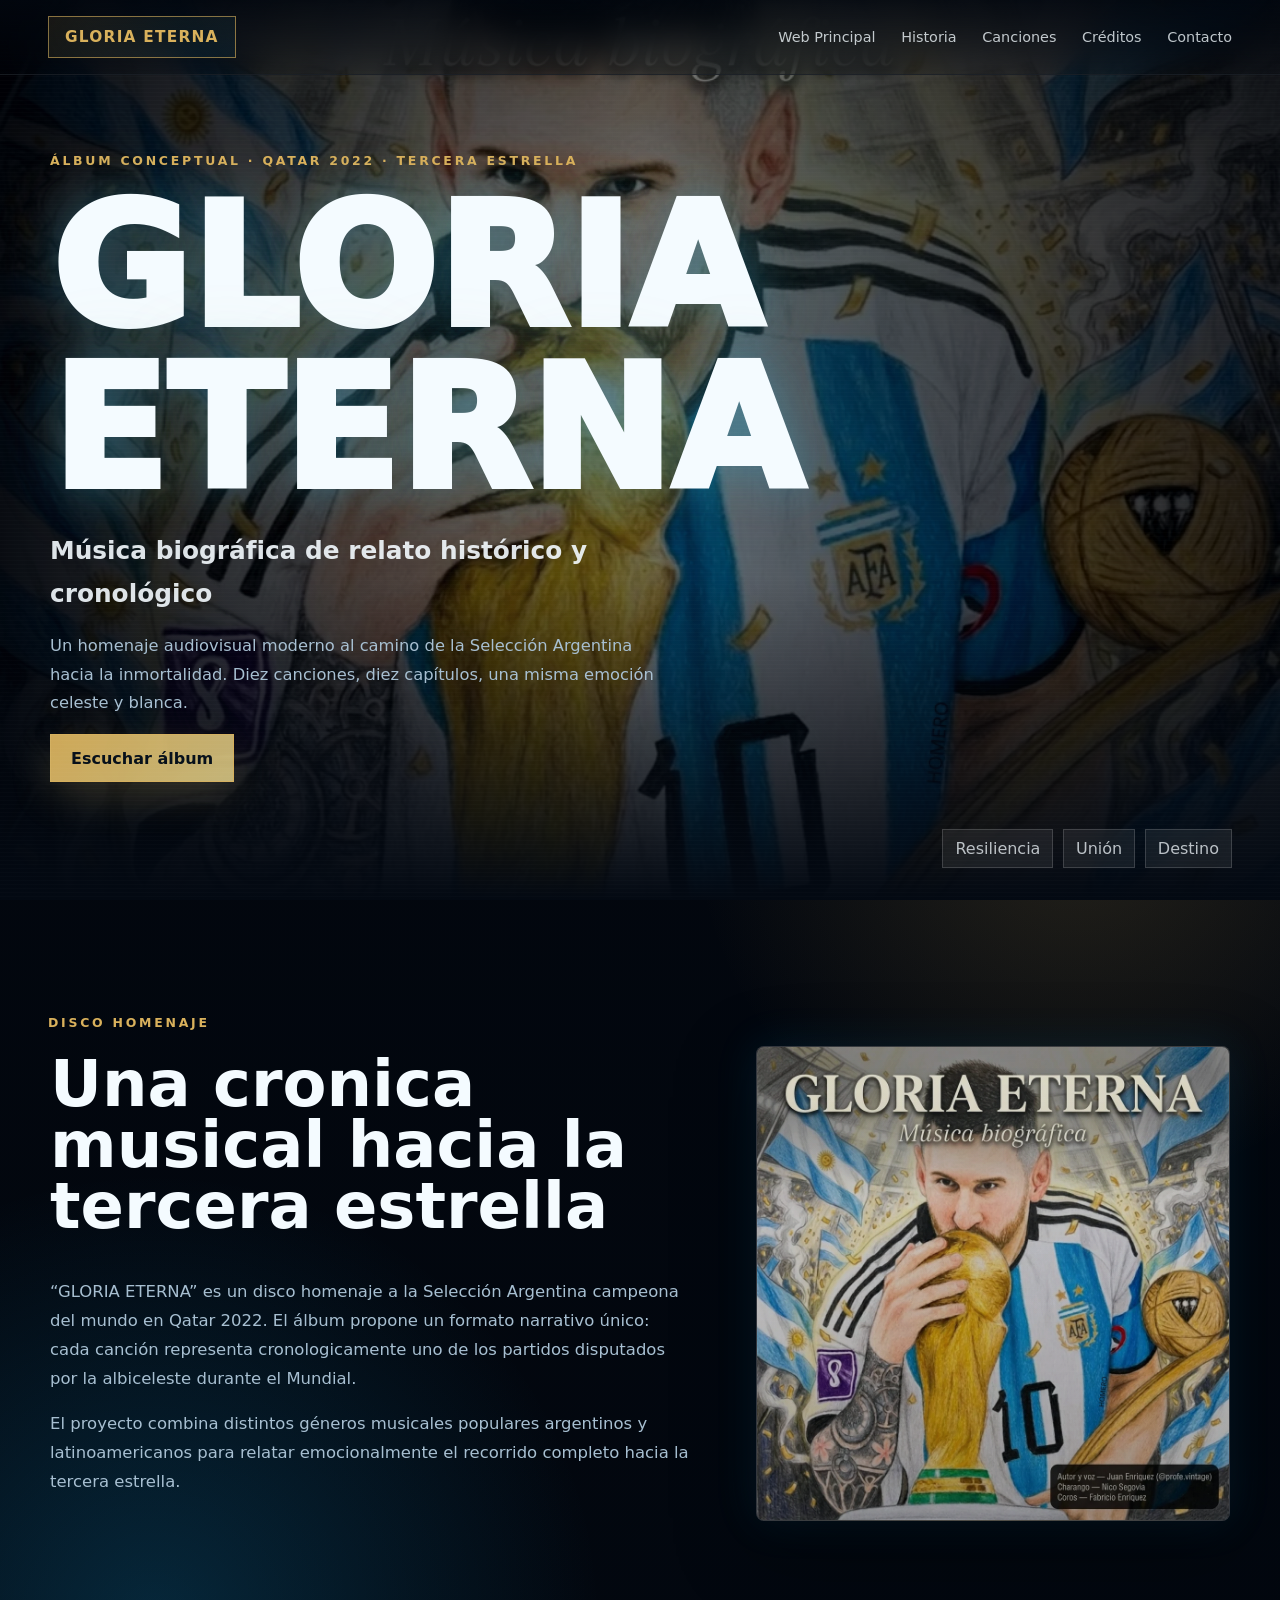
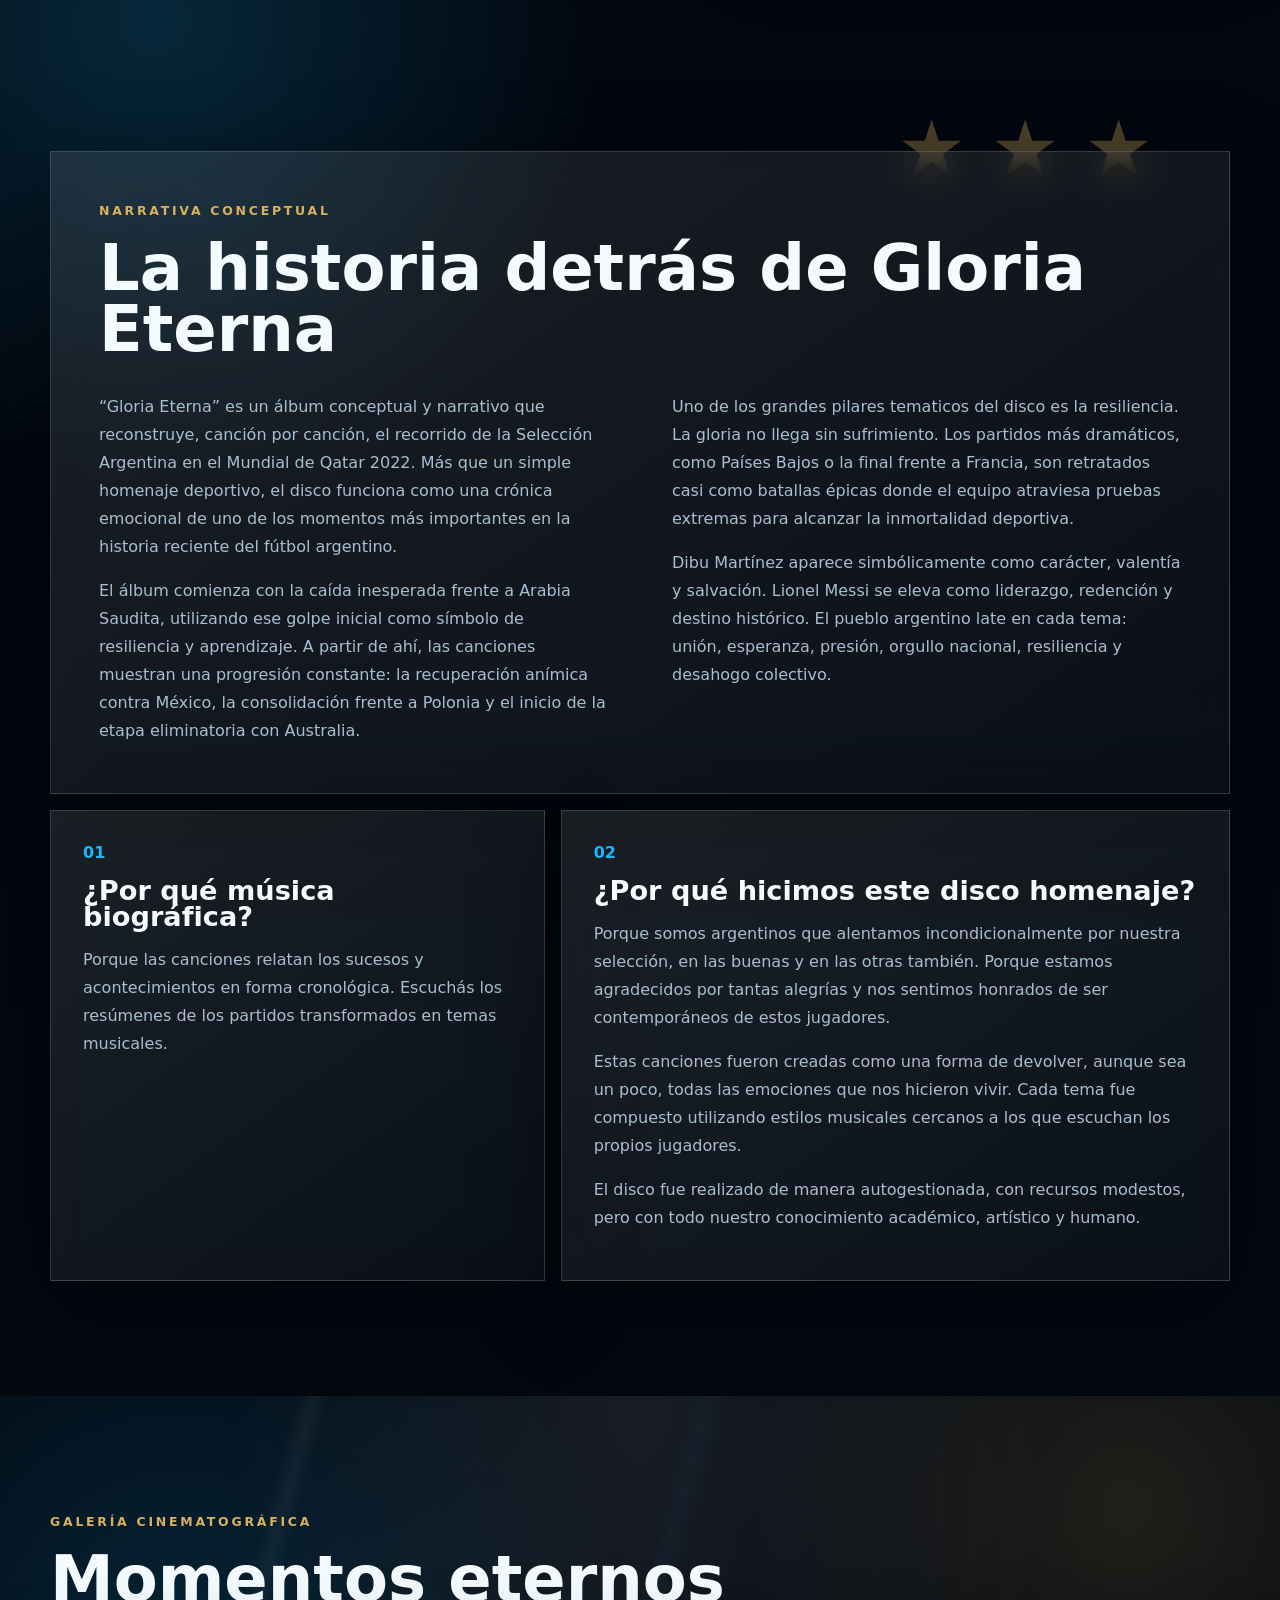
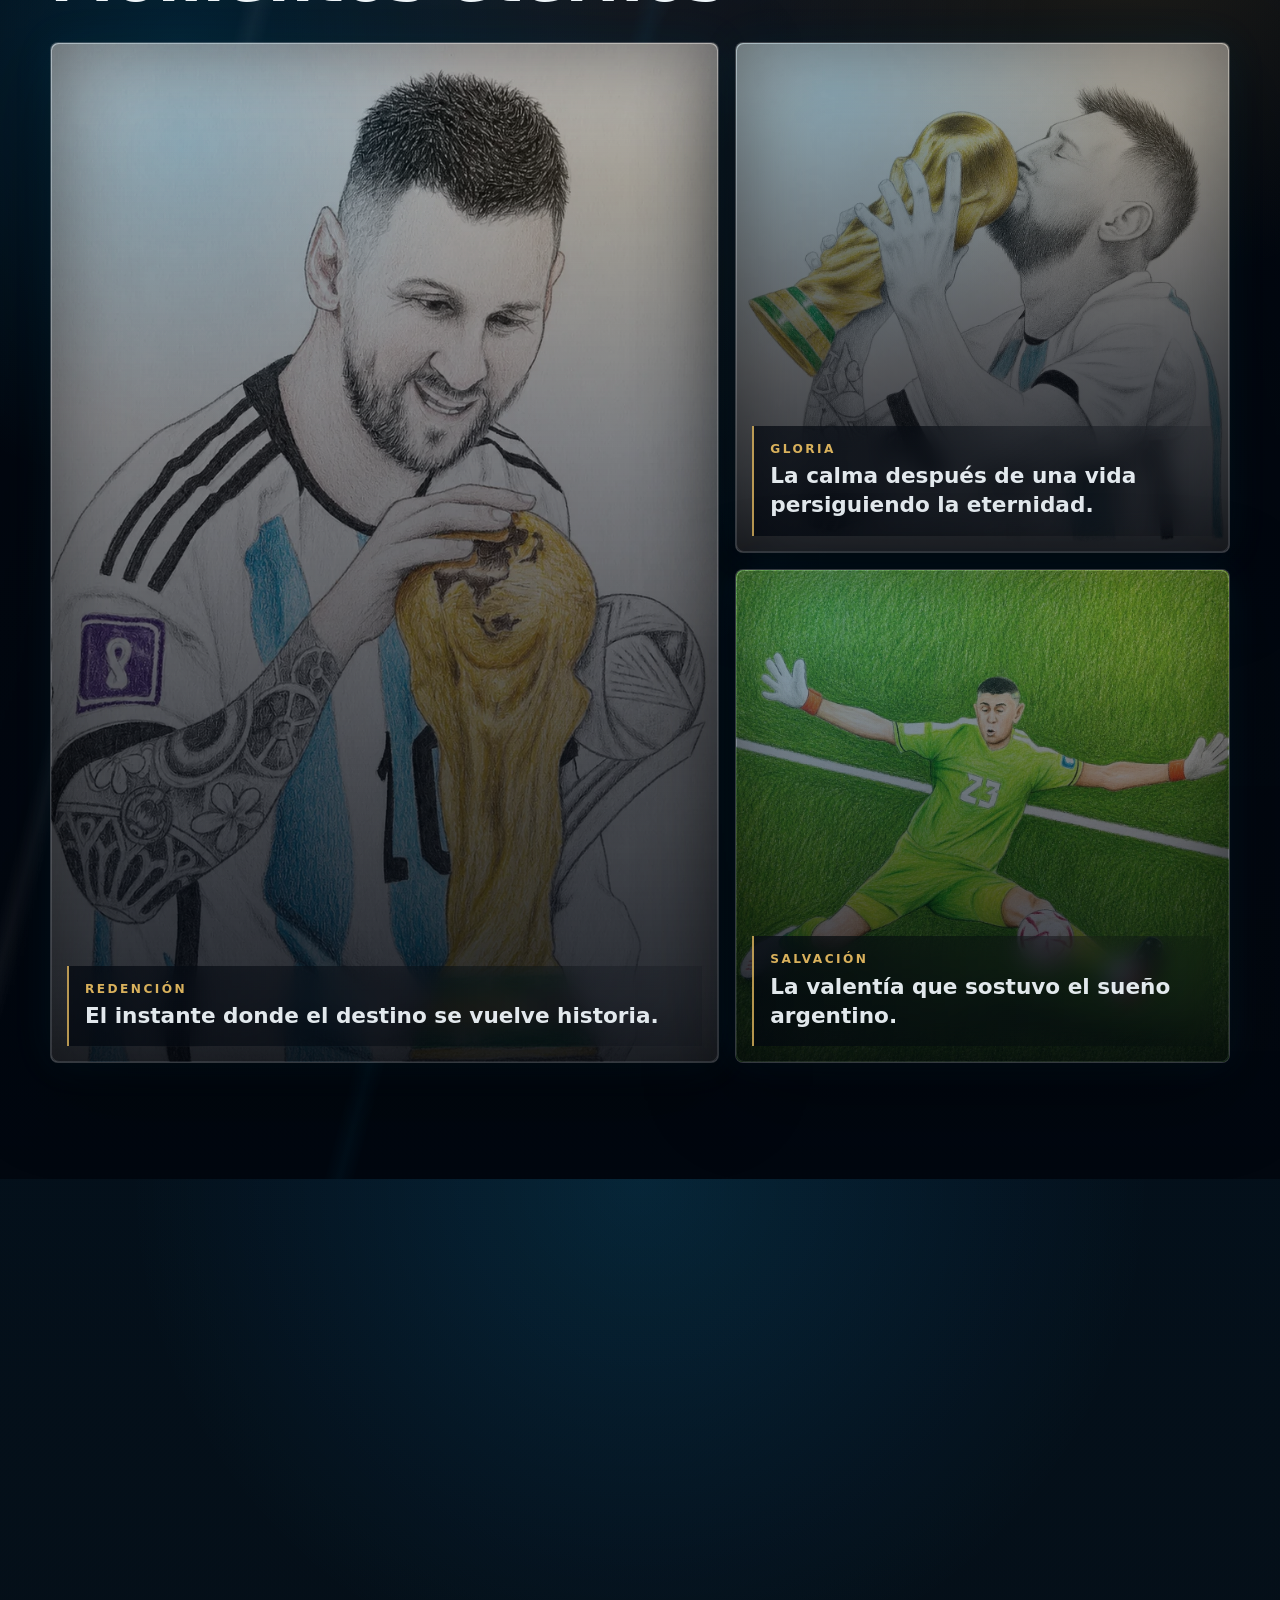
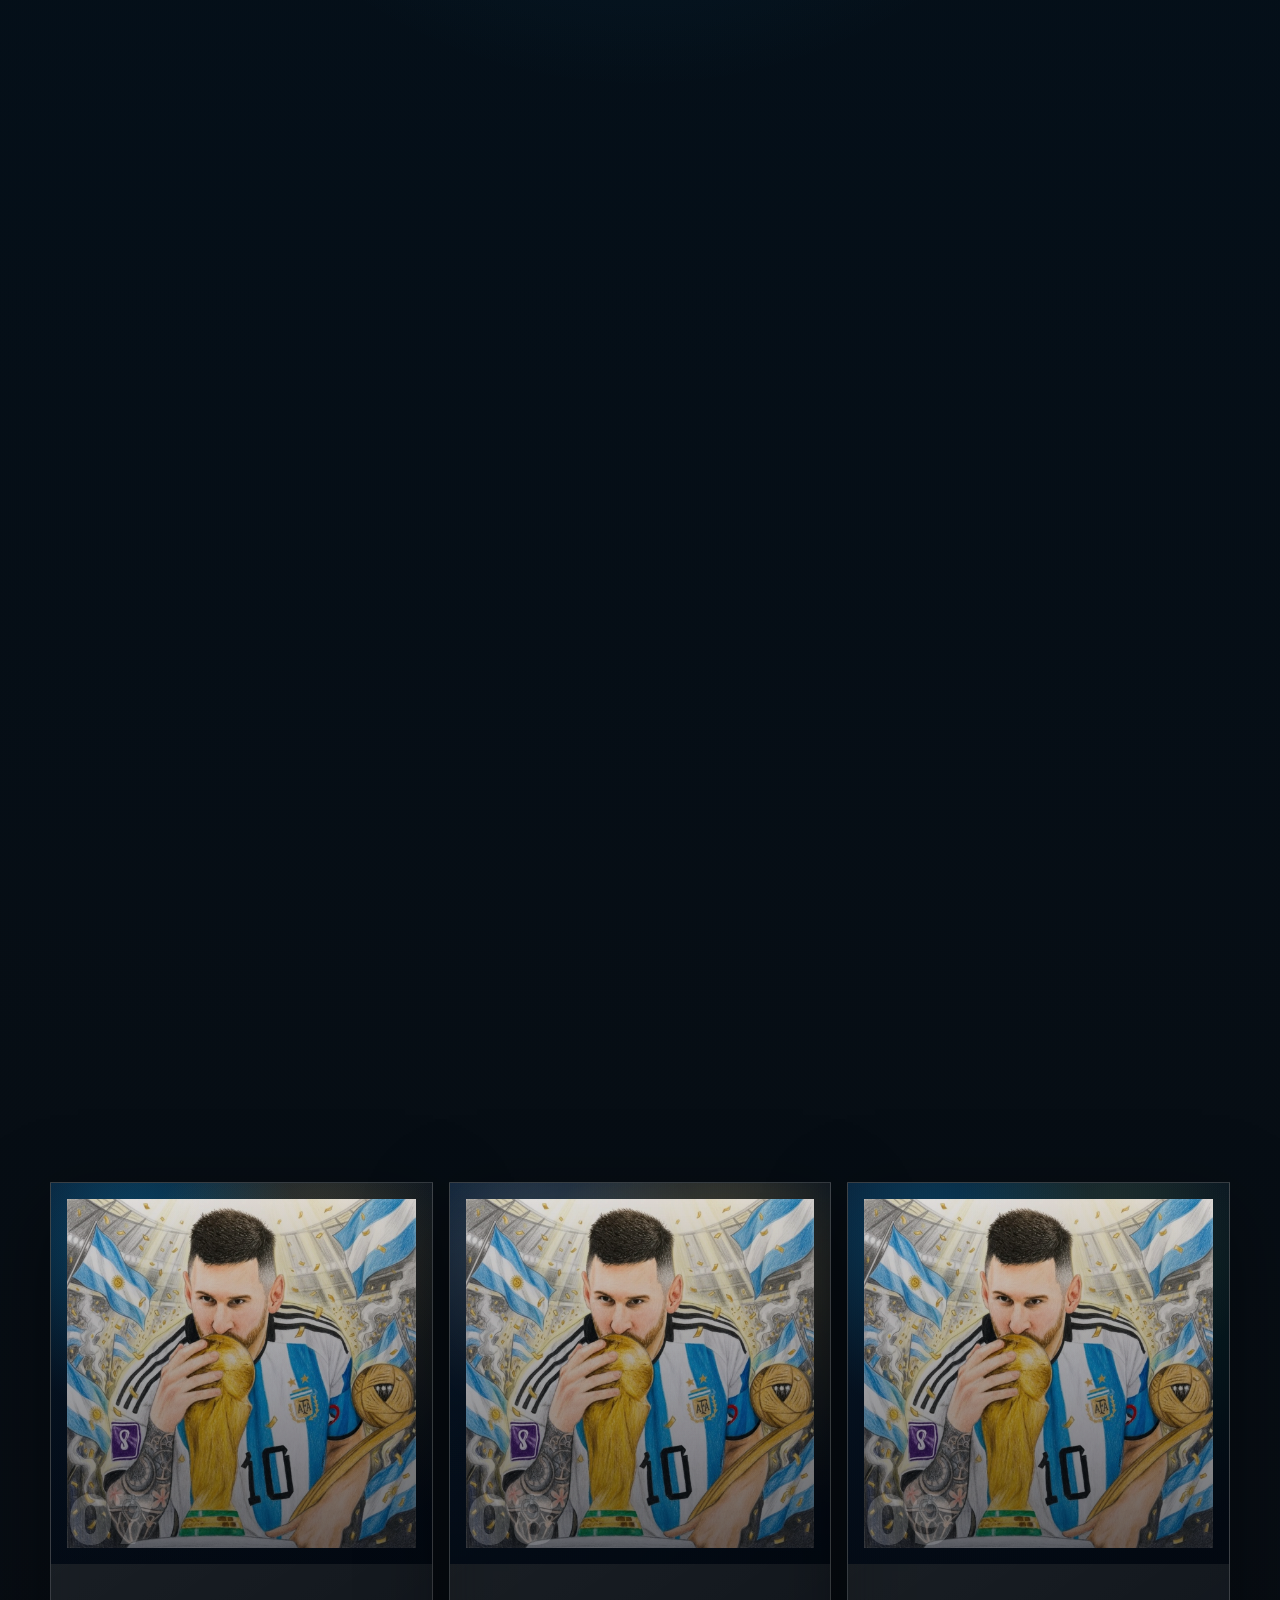
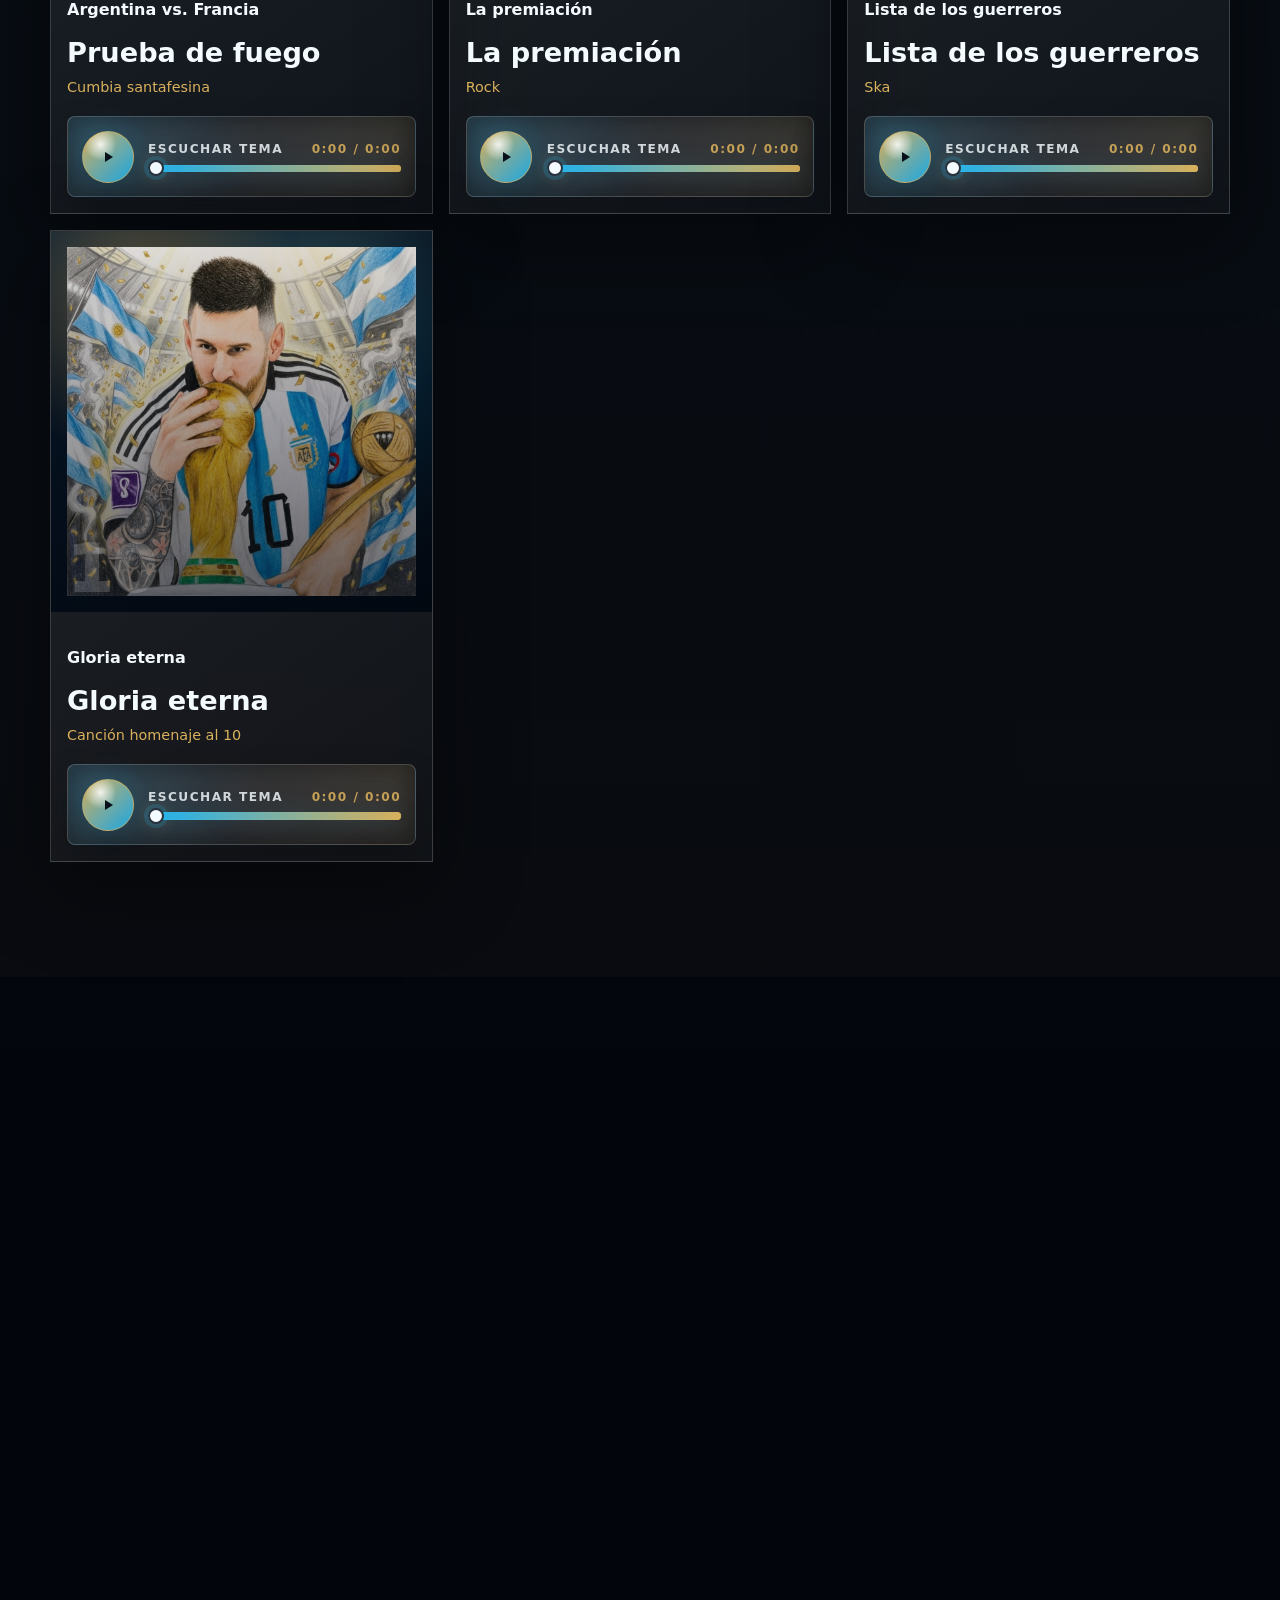
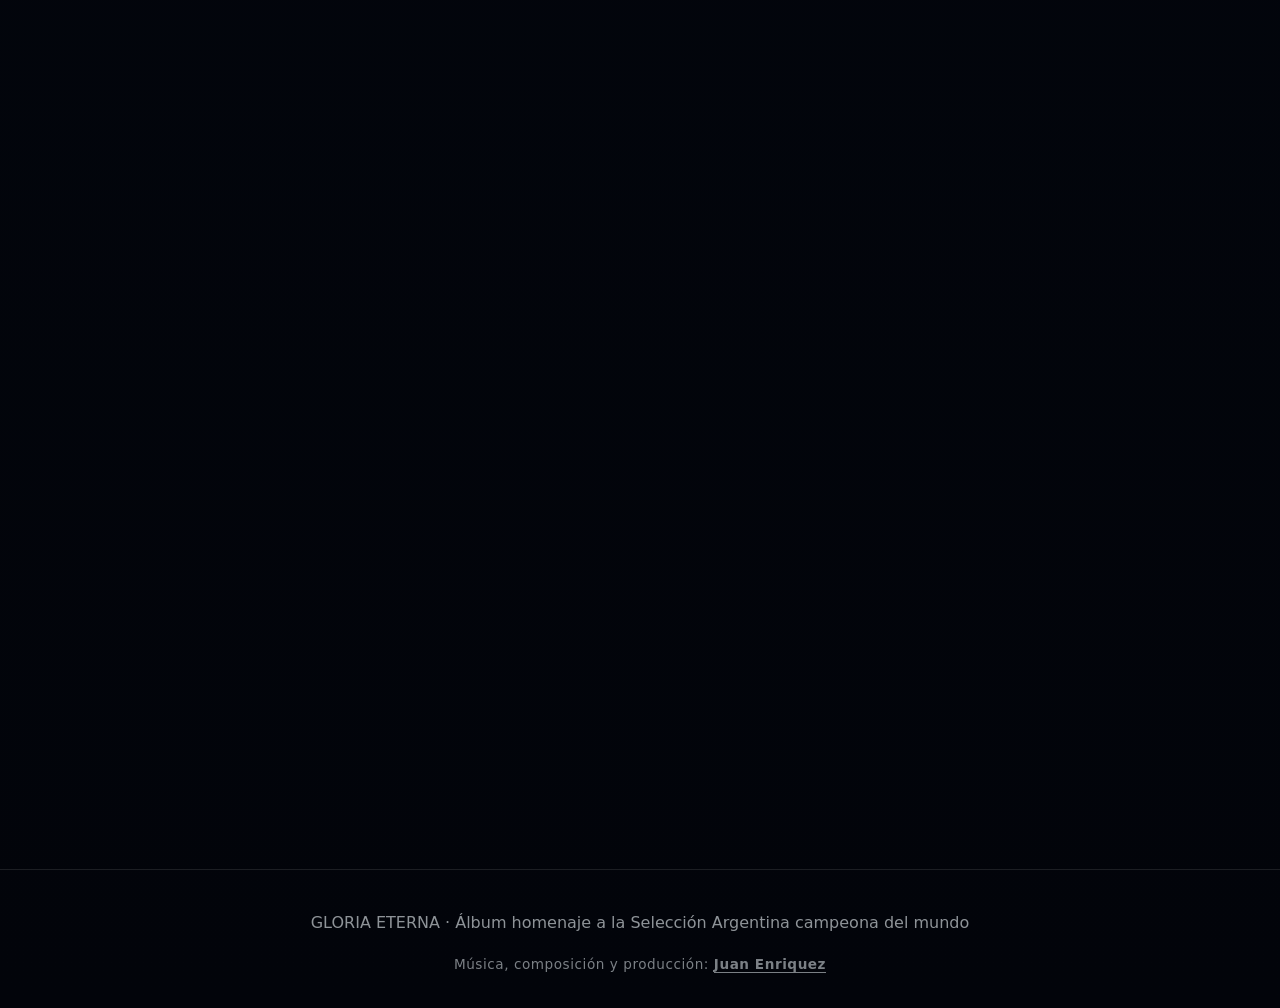
==== commit e64950b4: "bbbbbbbanda de cambios - mejoras" ====
--- a/gloria-eterna/index.html
+++ b/gloria-eterna/index.html
@@ -14,11 +14,22 @@
   <body>
     <header class="site-header" aria-label="Navegación principal">
       <a class="brand" href="#inicio" aria-label="Volver al inicio">Gloria Eterna</a>
-      <nav>
-        <a href="#historia">Historia</a>
-        <a href="#canciones">Canciones</a>
-        <a href="#creditos">Créditos</a>
-        <a href="#contacto">Contacto</a>
+
+      <input id="menu-toggle" type="checkbox" class="peer hidden" aria-label="Abrir menú" />
+      <label for="menu-toggle" class="menu-toggle" aria-label="Abrir menú">
+        <svg viewBox="0 0 24 24" aria-hidden="true" class="menu-icon">
+          <line x1="3" y1="7"  x2="21" y2="7"  class="bar bar-top" />
+          <line x1="3" y1="12" x2="21" y2="12" class="bar bar-mid" />
+          <line x1="3" y1="17" x2="21" y2="17" class="bar bar-bot" />
+        </svg>
+      </label>
+
+      <nav id="main-menu" class="site-nav">
+        <a data-menu-link href="../index.html">Web Principal</a>
+        <a data-menu-link href="#historia">Historia</a>
+        <a data-menu-link href="#canciones">Canciones</a>
+        <a data-menu-link href="#creditos">Créditos</a>
+        <a data-menu-link href="#contacto">Contacto</a>
       </nav>
     </header>
 
@@ -241,6 +252,7 @@
 
     <footer class="site-footer">
       <p>GLORIA ETERNA · Álbum homenaje a la Selección Argentina campeona del mundo</p>
+      <p class="footer-credit">Música, composición y producción: <a href="../index.html" class="footer-link">Juan Enriquez</a></p>
     </footer>
 
     <script src="script.js"></script>
--- a/gloria-eterna/style.css
+++ b/gloria-eterna/style.css
@@ -888,9 +888,116 @@
   transform: translateY(0);
 }
 
+/* === NAVBAR MÓVIL HOMOGÉNEA (hamburguesa) === */
+/* Ocultamos el input checkbox de forma forzada porque este proyecto no carga Tailwind */
+#menu-toggle {
+  display: none !important;
+}
+
+.menu-toggle {
+  display: none;
+  place-items: center;
+  width: 2.65rem;
+  height: 2.65rem;
+  border: 1px solid rgba(217, 177, 92, 0.6);
+  border-radius: 999px;
+  background: linear-gradient(135deg, rgba(217, 177, 92, 0.1), rgba(23, 185, 255, 0.06));
+  color: var(--gold);
+  cursor: pointer;
+  transition: border-color 180ms ease, color 180ms ease;
+  z-index: 2;
+  flex-shrink: 0;
+}
+
+.menu-toggle:hover {
+  color: var(--white);
+  border-color: var(--white);
+}
+
+.menu-icon {
+  width: 1.25rem;
+  height: 1.25rem;
+  stroke: currentColor;
+  stroke-width: 2.2;
+  stroke-linecap: round;
+  fill: none;
+  display: block;
+}
+
+.bar {
+  transform-origin: center;
+  transition: transform 240ms ease, opacity 180ms ease;
+}
+
+#menu-toggle:checked + .menu-toggle .bar-top {
+  transform: translateY(5px) rotate(45deg);
+}
+
+#menu-toggle:checked + .menu-toggle .bar-mid {
+  opacity: 0;
+}
+
+#menu-toggle:checked + .menu-toggle .bar-bot {
+  transform: translateY(-5px) rotate(-45deg);
+}
+
+.footer-link {
+  color: inherit;
+  font-weight: 800;
+  border-bottom: 1px solid currentColor;
+  transition: color 180ms ease, border-color 180ms ease;
+}
+
+.footer-link:hover,
+.footer-link:focus-visible {
+  color: var(--gold);
+  border-bottom-color: var(--gold);
+}
+
+.footer-credit {
+  margin: 0.55rem 0 0;
+  color: rgba(244, 251, 255, 0.5);
+  font-size: 0.85rem;
+  letter-spacing: 0.04em;
+}
+
 @media (max-width: 900px) {
-  nav {
-    display: none;
+  .menu-toggle {
+    display: grid;
+  }
+
+  /* Usamos un selector de alta especificidad para ocultar el menú móvil por defecto */
+  .site-header nav.site-nav {
+    display: none; /* Arranca cerrado */
+    position: absolute;
+    left: clamp(1rem, 4vw, 3rem);
+    right: clamp(1rem, 4vw, 3rem);
+    top: calc(100% + 0.6rem);
+    flex-direction: column;
+    gap: 0.25rem;
+    padding: 0.85rem 1rem;
+    border: 1px solid rgba(217, 177, 92, 0.32);
+    border-radius: 14px;
+    background: rgba(2, 7, 15, 0.96) !important; /* Fondo opaco sólido para que no se traslape con las letras del fondo */
+    backdrop-filter: blur(18px);
+    -webkit-backdrop-filter: blur(18px);
+    box-shadow: 0 24px 60px rgba(0, 0, 0, 0.5);
+    z-index: 9;
+  }
+
+  /* Solo cuando el checkbox está tildado, se fuerza su visualización */
+  #menu-toggle:checked ~ nav.site-nav {
+    display: flex !important;
+  }
+
+  .site-nav a {
+    padding: 0.65rem 0.4rem;
+    border-bottom: 1px solid rgba(255, 255, 255, 0.06);
+    color: rgba(244, 251, 255, 0.9);
+  }
+
+  .site-nav a:last-child {
+    border-bottom: 0;
   }
 
   .split-layout,
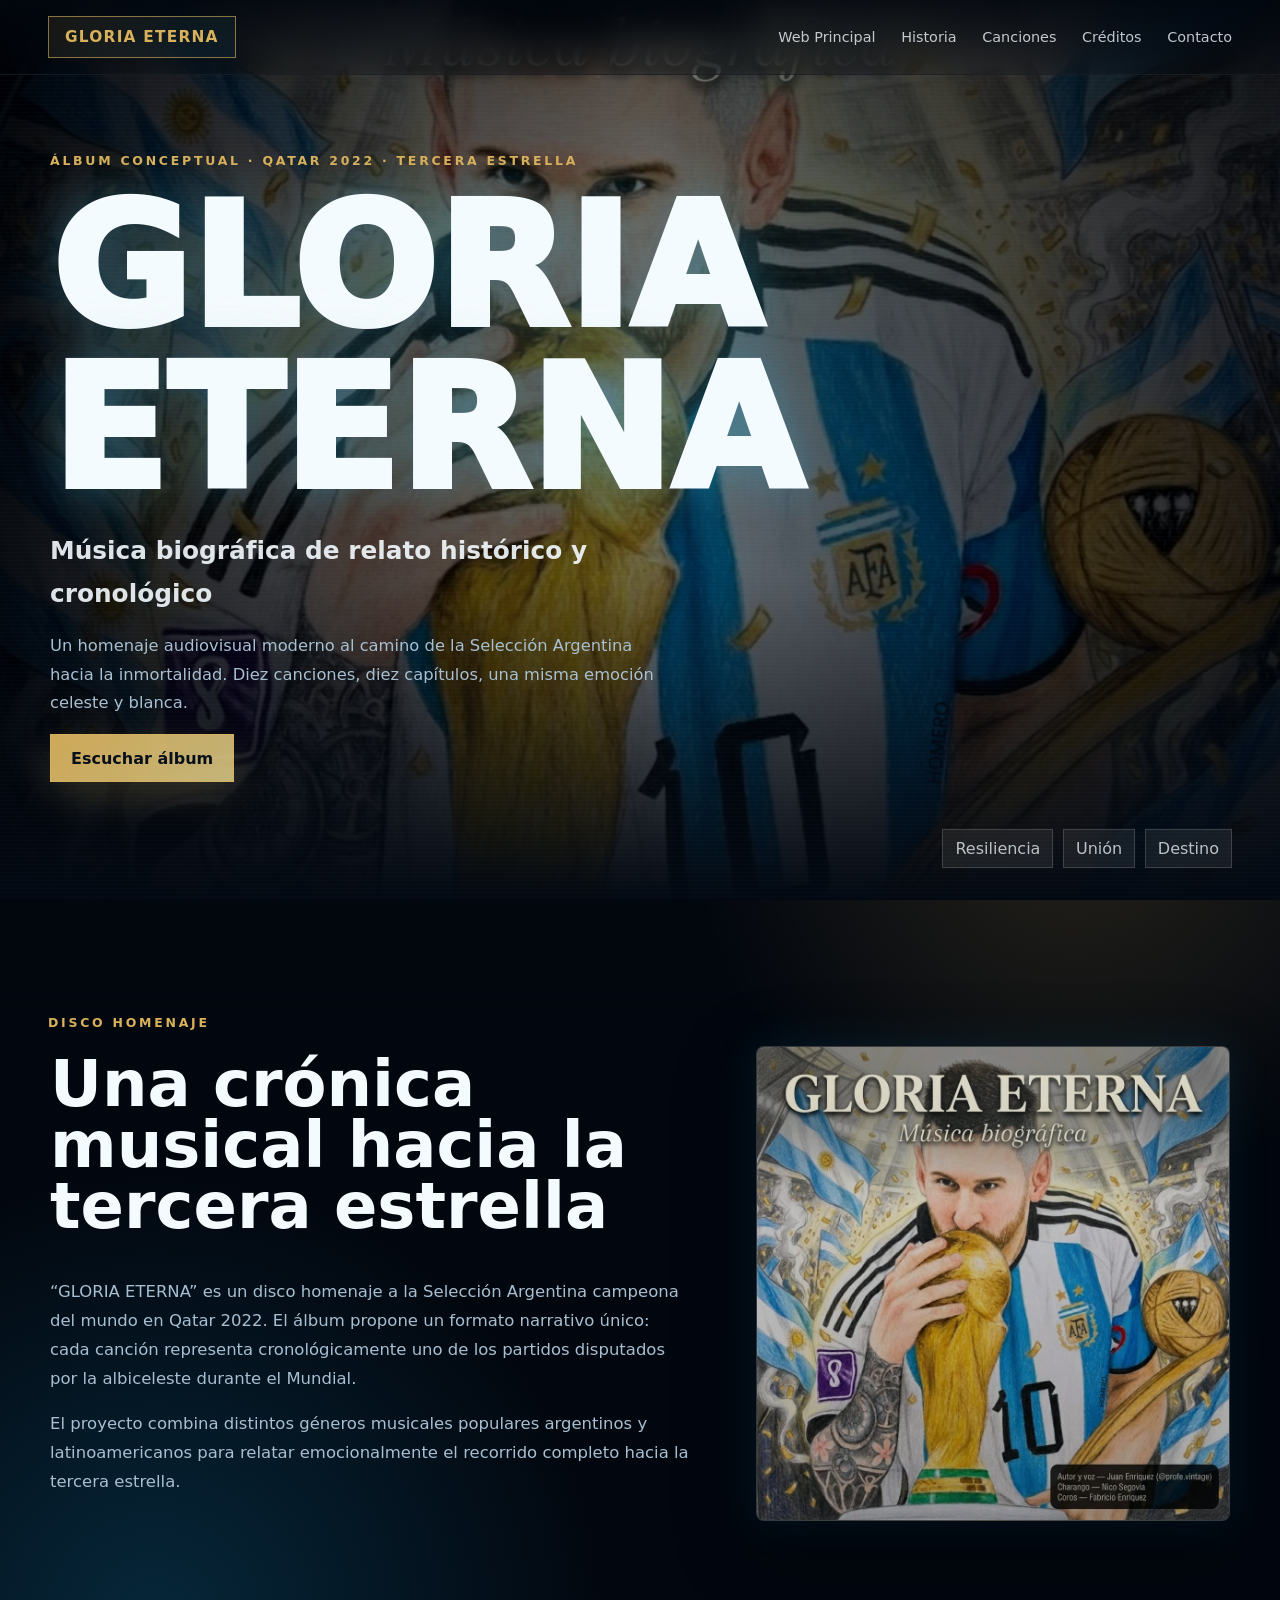
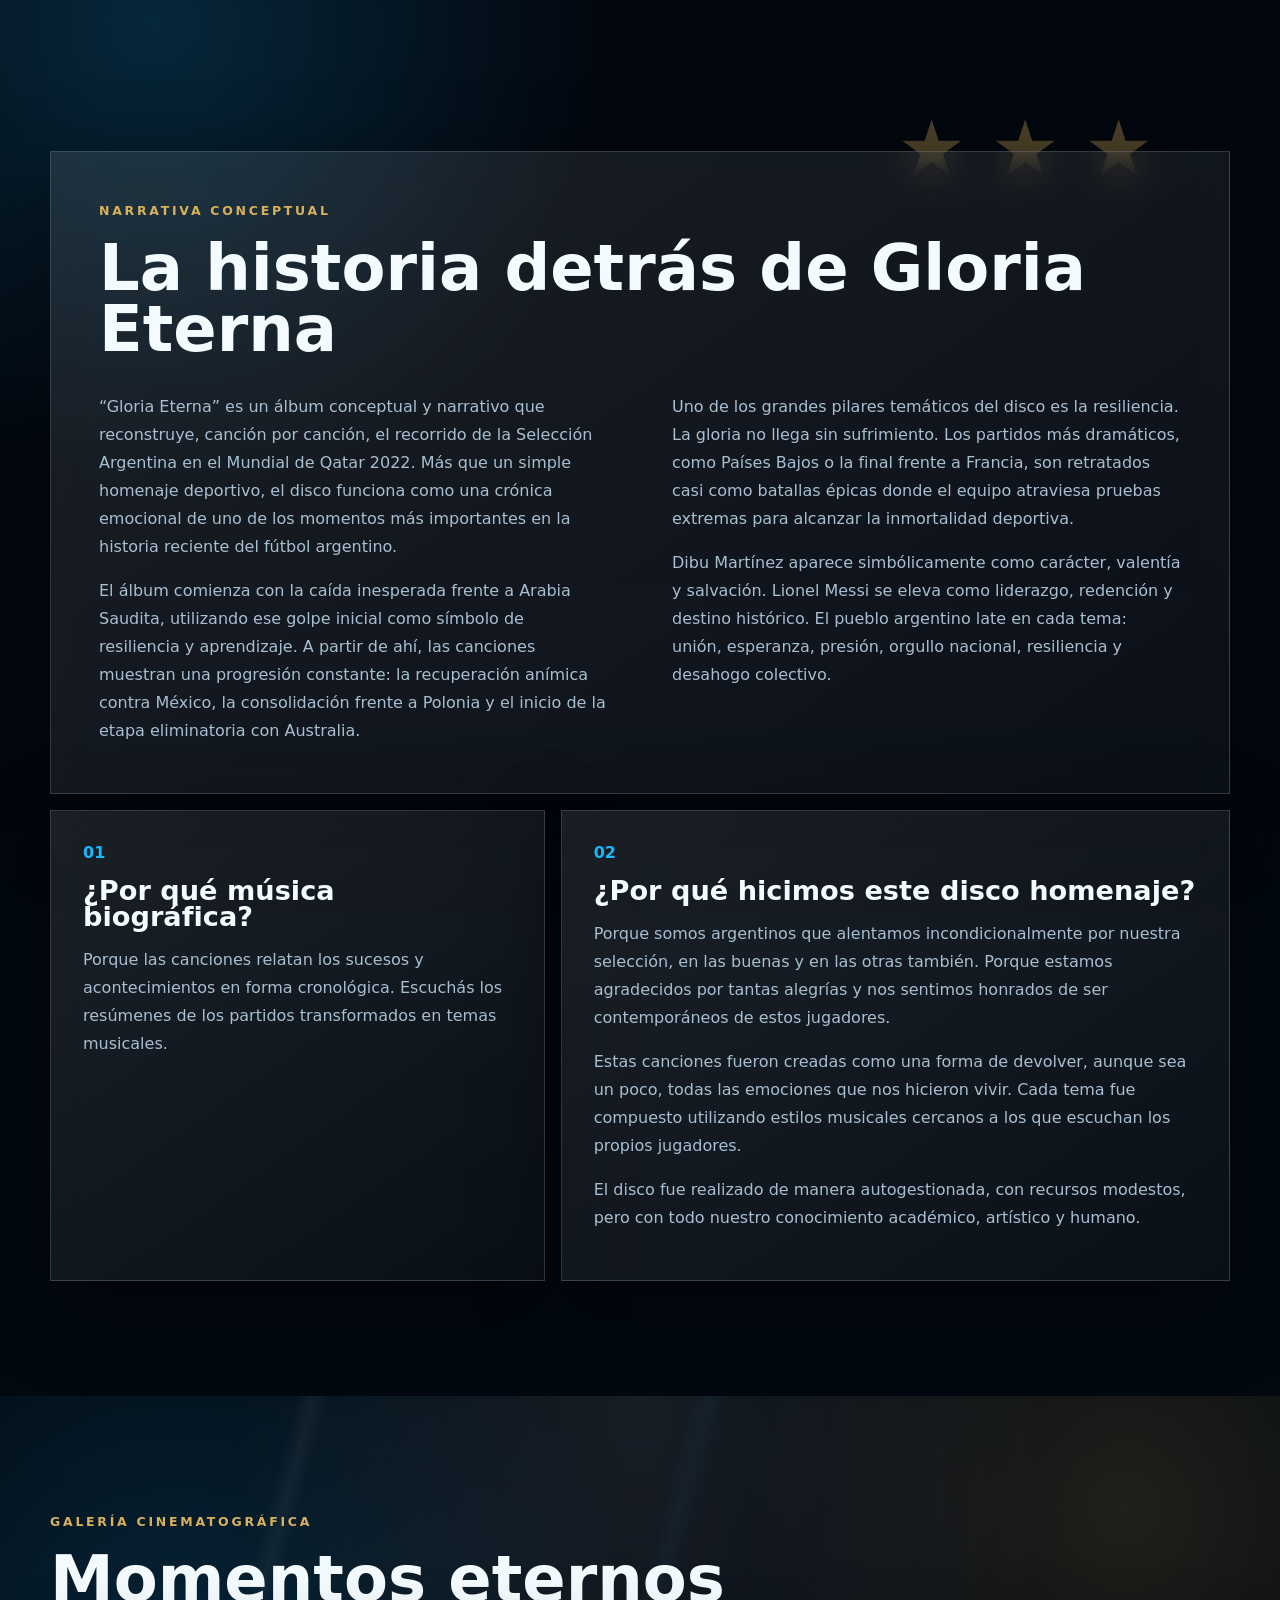
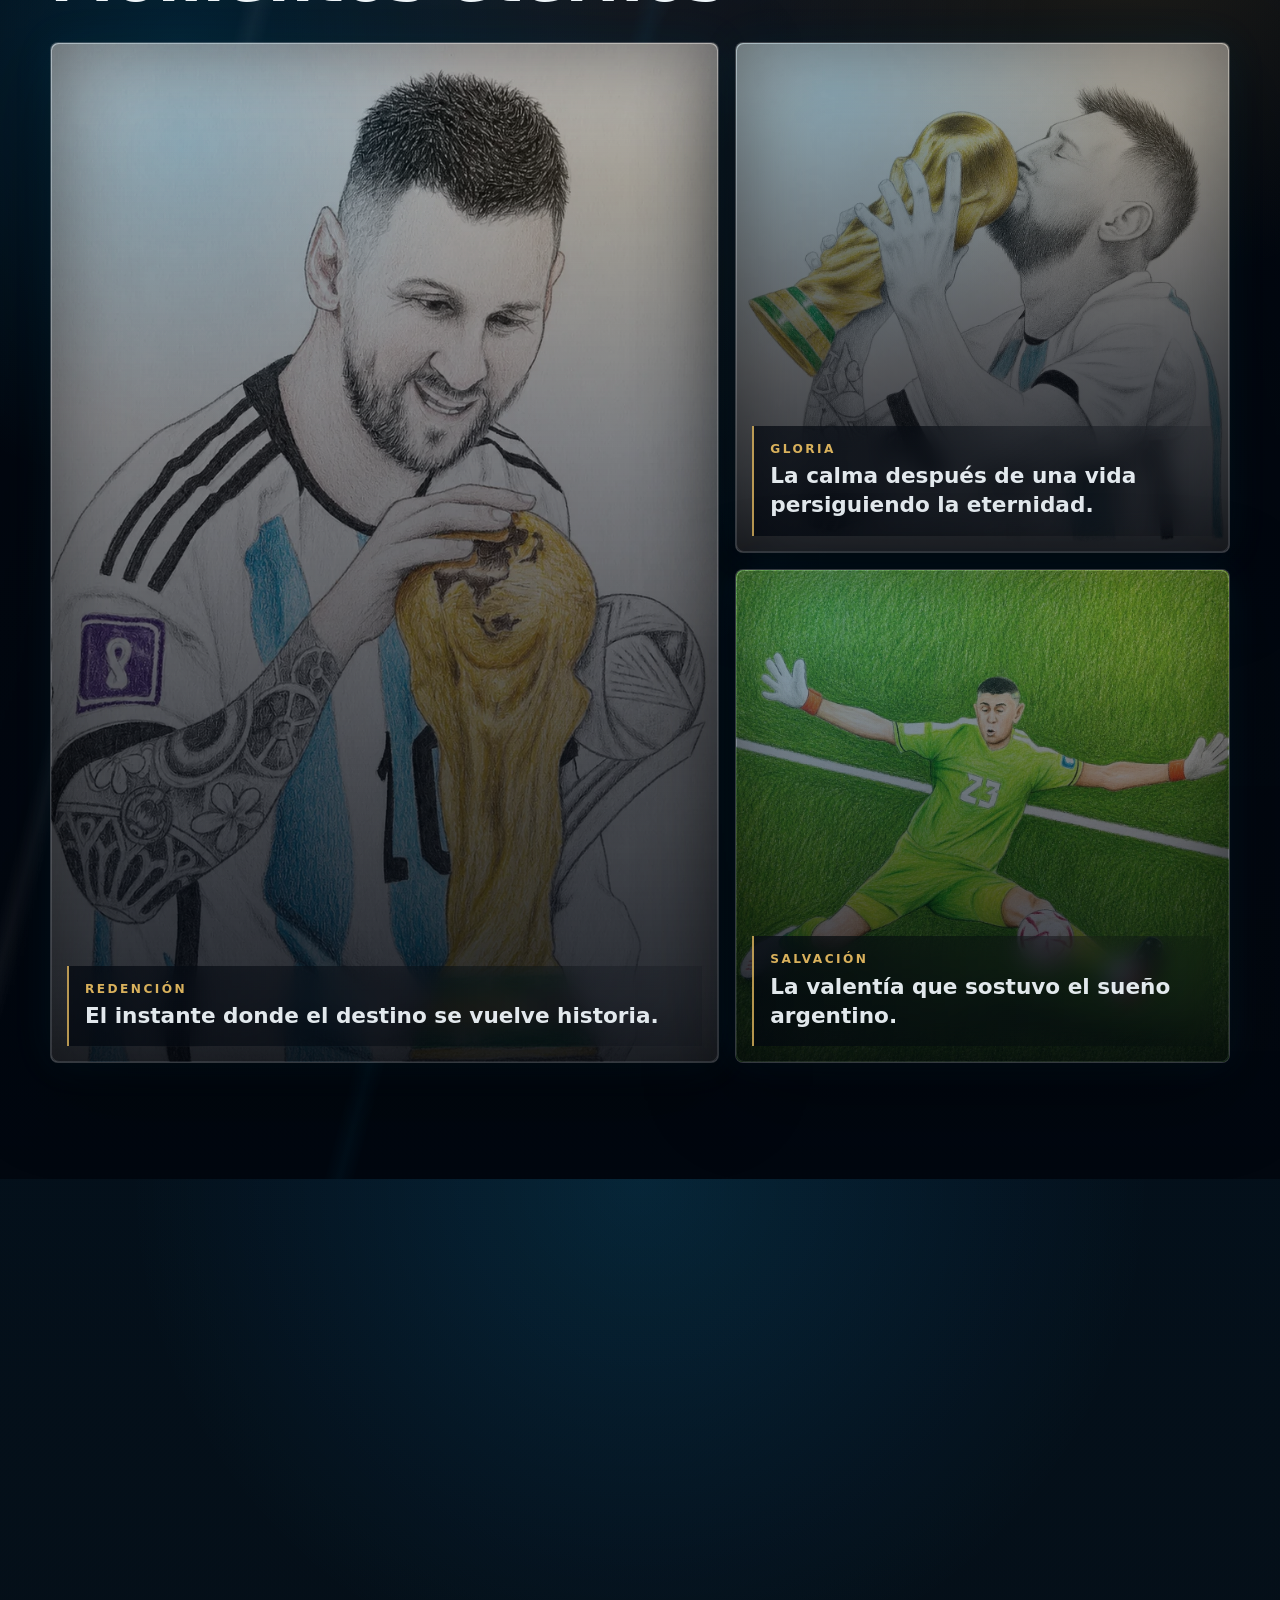
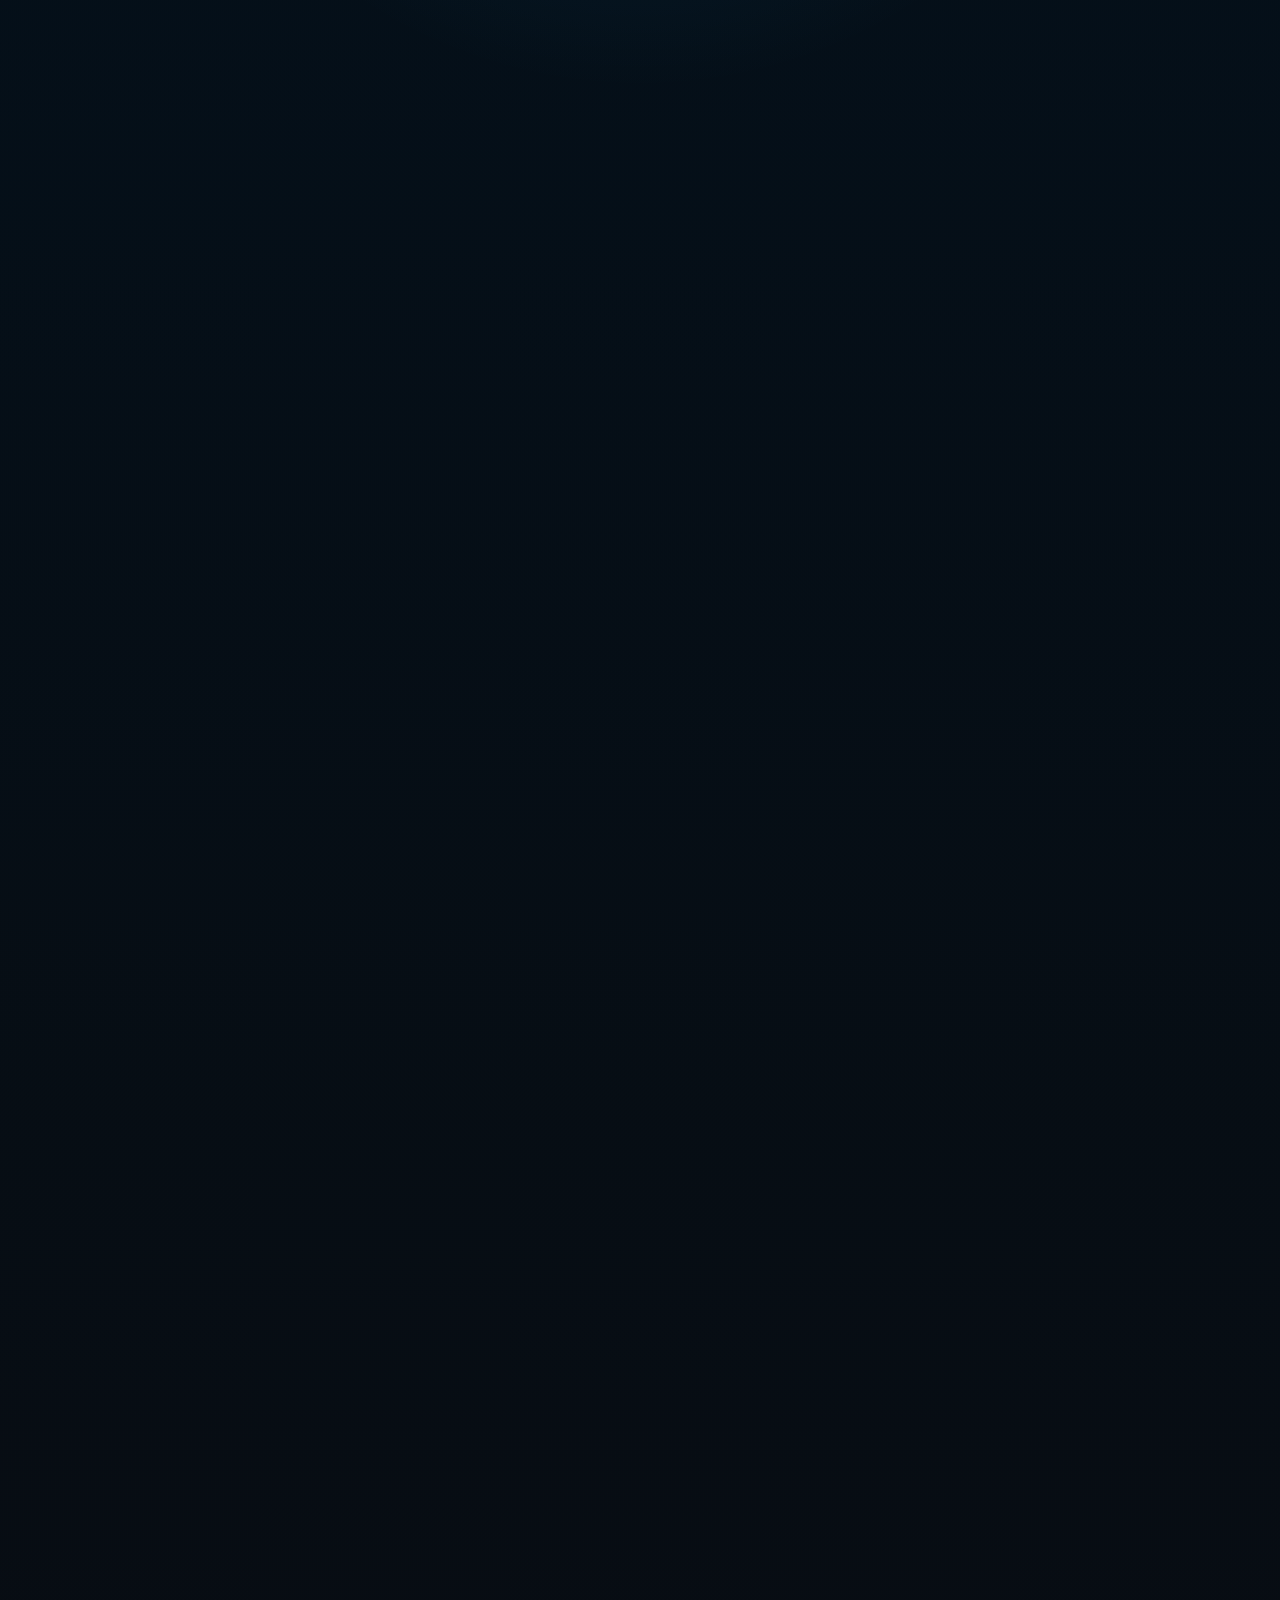
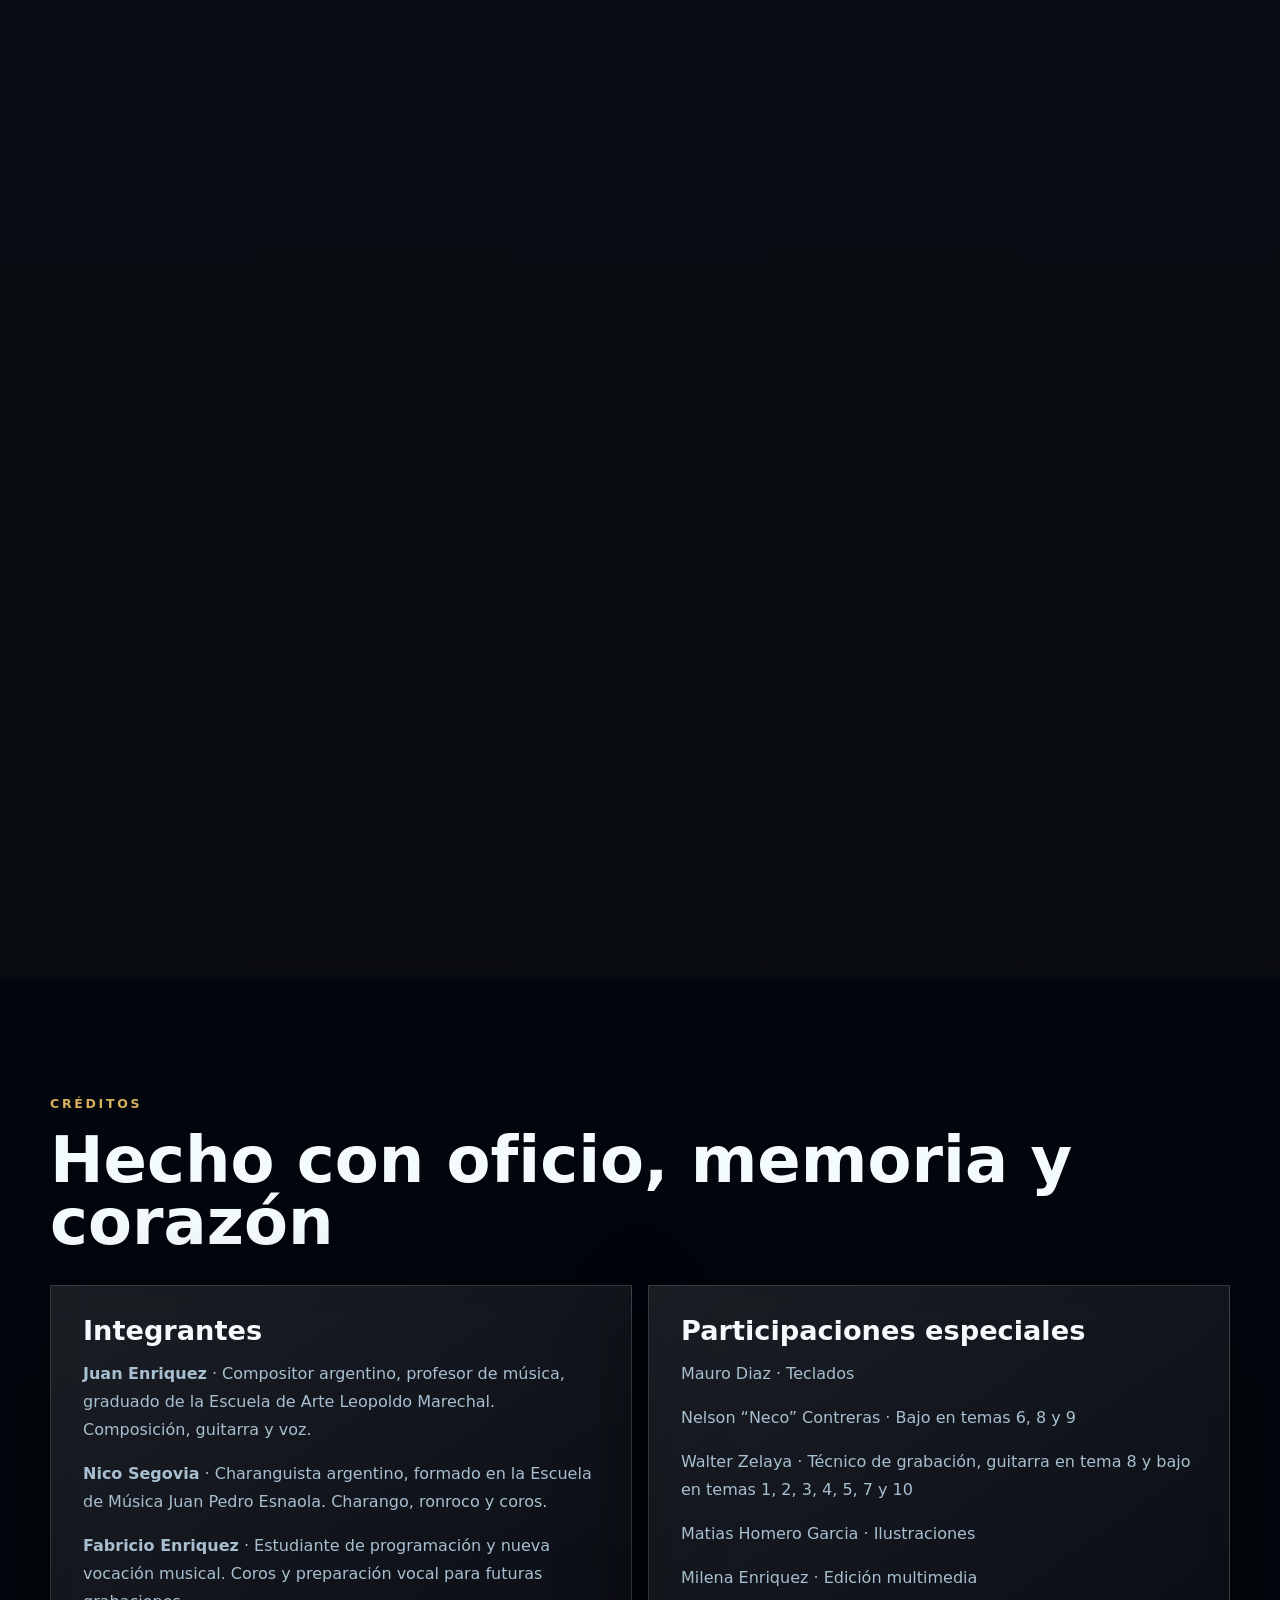
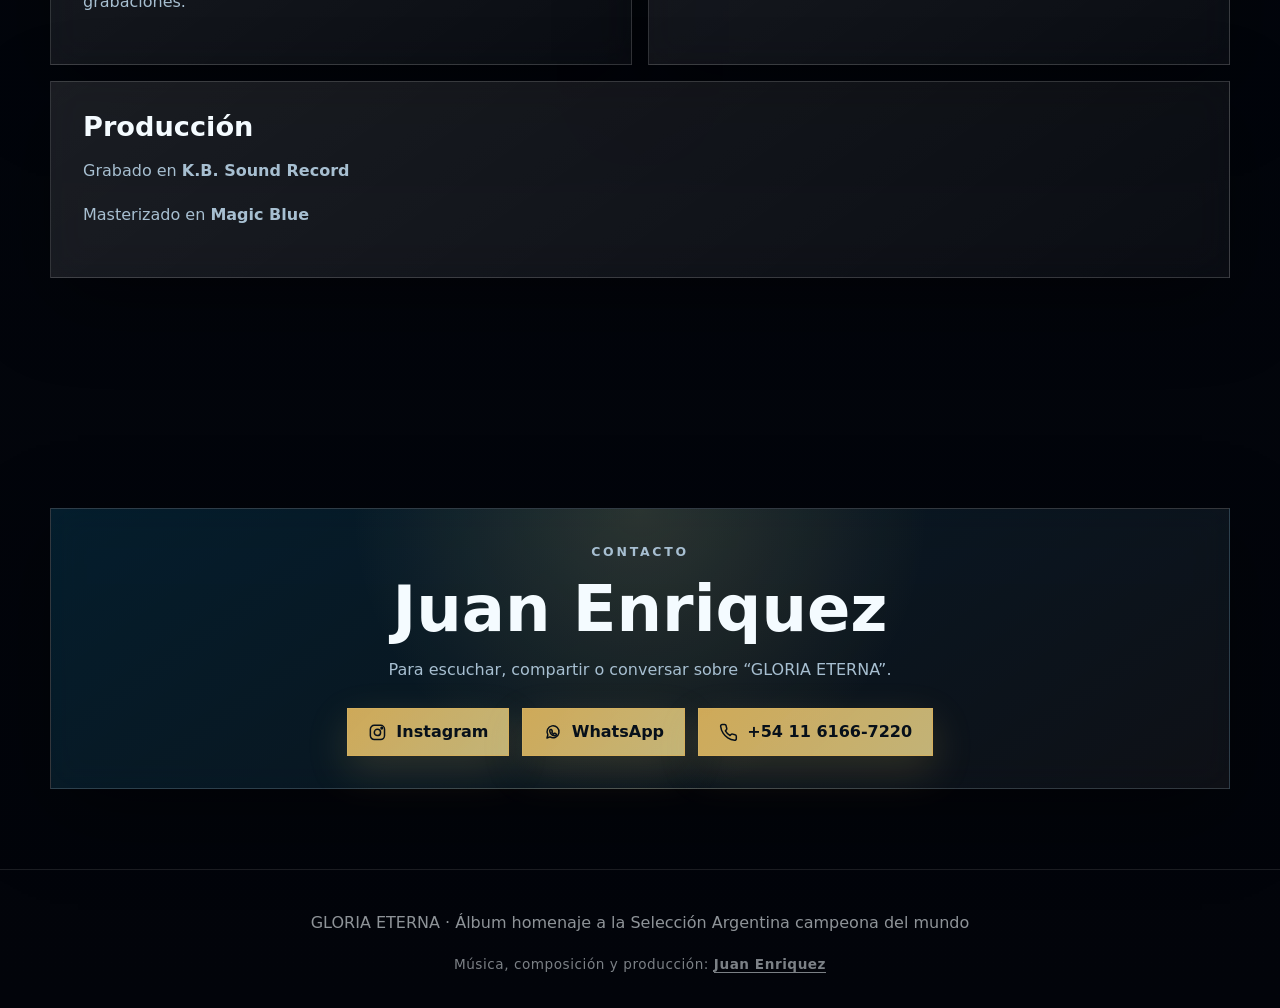
==== commit 985ceb37: "Optimizar imágenes y corregir formulario, fuentes y reproductores - Portadas de Glorias del Deporte " ====
--- a/gloria-eterna/index.html
+++ b/gloria-eterna/index.html
@@ -7,7 +7,7 @@
       name="description"
       content="GLORIA ETERNA, álbum conceptual homenaje a la Selección Argentina campeona del mundo en Qatar 2022."
     />
-    <title>GLORIA ETERNA | Album Homenaje</title>
+    <title>GLORIA ETERNA | Álbum Homenaje</title>
     <link rel="preconnect" href="https://www.dropbox.com" />
     <link rel="stylesheet" href="style.css" />
   </head>
@@ -66,13 +66,13 @@
         <div class="split-layout">
           <div class="intro-text-column">
             <div class="section-title reveal">
-              <h2>Una cronica musical hacia la tercera estrella</h2>
+              <h2>Una crónica musical hacia la tercera estrella</h2>
             </div>
             <div class="prose reveal">
               <p>
                 “GLORIA ETERNA” es un disco homenaje a la Selección Argentina campeona del mundo
                 en Qatar 2022. El álbum propone un formato narrativo único: cada canción representa
-                cronologicamente uno de los partidos disputados por la albiceleste durante el Mundial.
+                cronológicamente uno de los partidos disputados por la albiceleste durante el Mundial.
               </p>
               <p>
                 El proyecto combina distintos géneros musicales populares argentinos y latinoamericanos
@@ -104,7 +104,7 @@
               a Polonia y el inicio de la etapa eliminatoria con Australia.
             </p>
             <p>
-              Uno de los grandes pilares tematicos del disco es la resiliencia. La gloria no llega sin
+              Uno de los grandes pilares temáticos del disco es la resiliencia. La gloria no llega sin
               sufrimiento. Los partidos más dramáticos, como Países Bajos o la final frente a Francia,
               son retratados casi como batallas épicas donde el equipo atraviesa pruebas extremas para
               alcanzar la inmortalidad deportiva.
@@ -187,7 +187,7 @@
 
       <section id="creditos" class="credits section-pad">
         <div class="section-heading reveal">
-          <p class="section-kicker">Creditos</p>
+          <p class="section-kicker">Créditos</p>
           <h2>Hecho con oficio, memoria y corazón</h2>
         </div>
         <div class="credits-grid">
@@ -206,7 +206,7 @@
             <p>Milena Enriquez · Edición multimedia</p>
           </article>
           <article class="credit-block reveal studio-card">
-            <h3>Produccion</h3>
+            <h3>Producción</h3>
             <p>Grabado en <strong>K.B. Sound Record</strong></p>
             <p>Masterizado en <strong>Magic Blue</strong></p>
           </article>
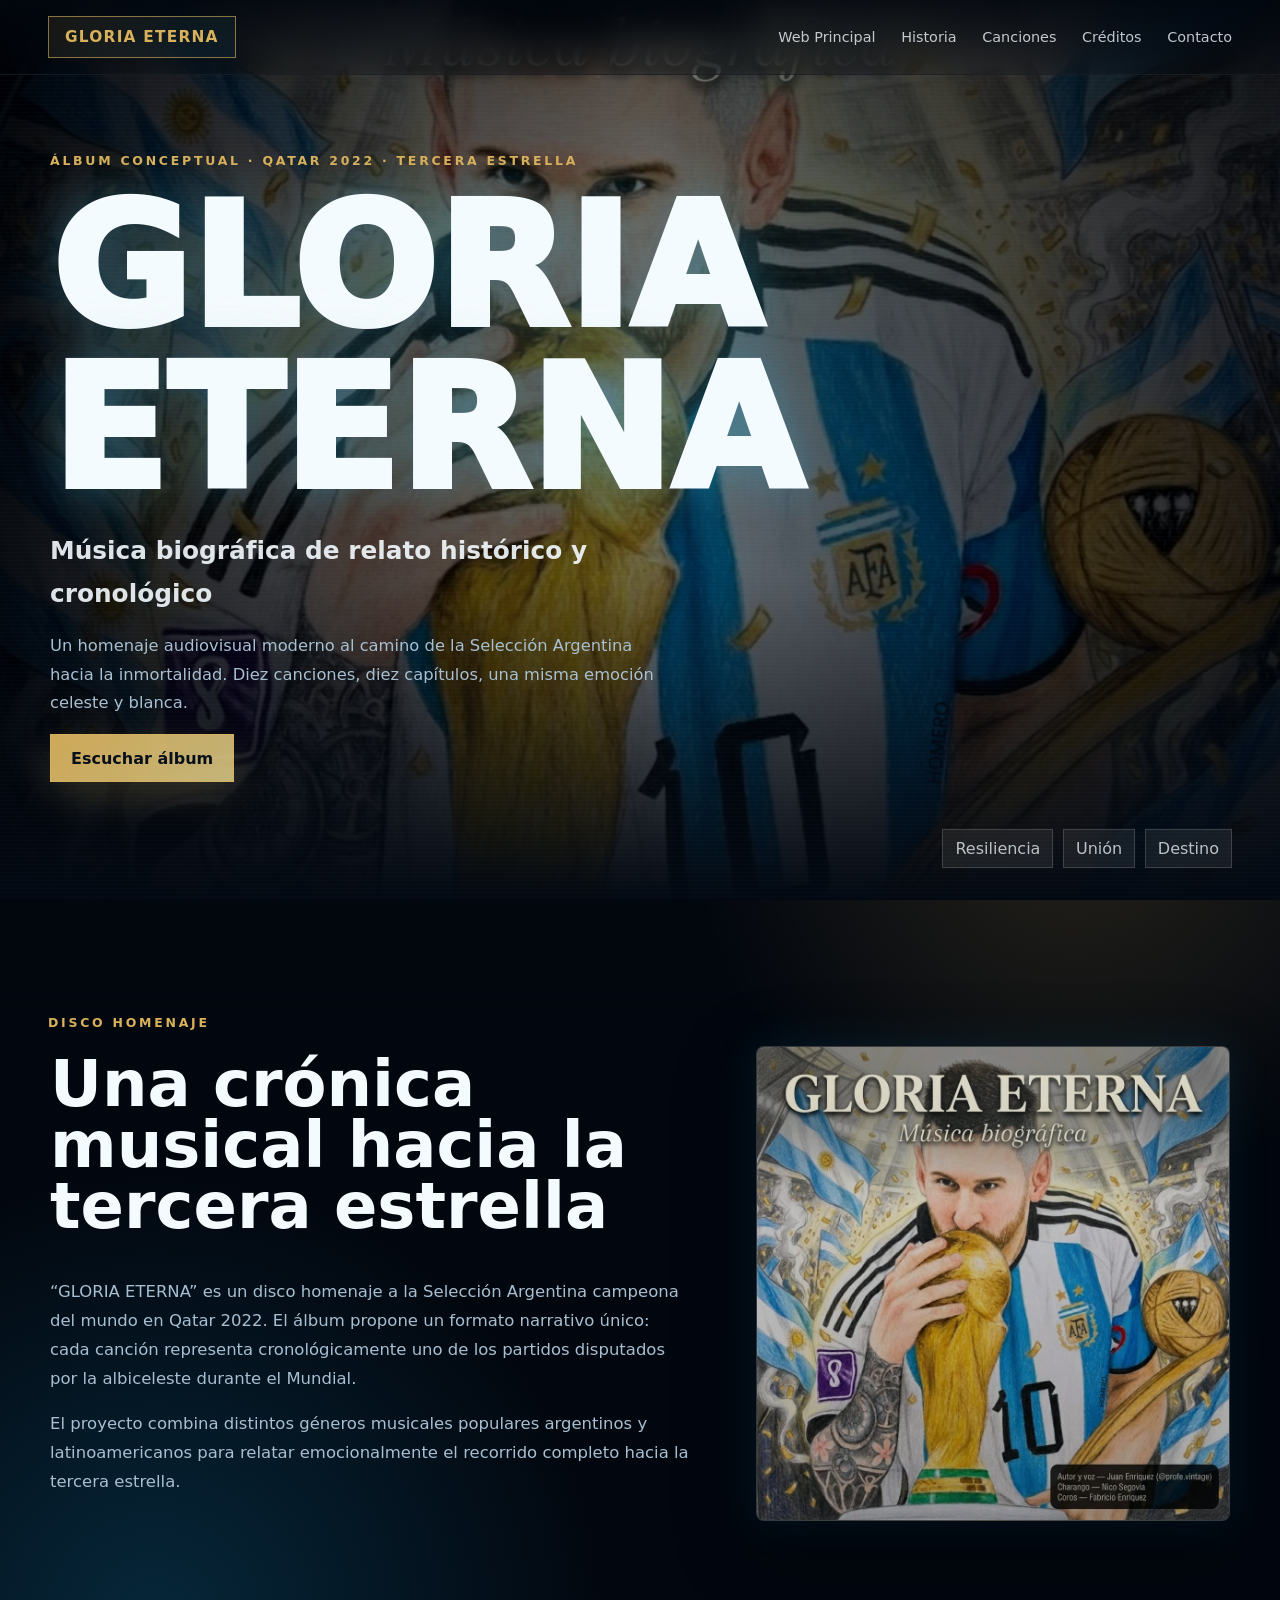
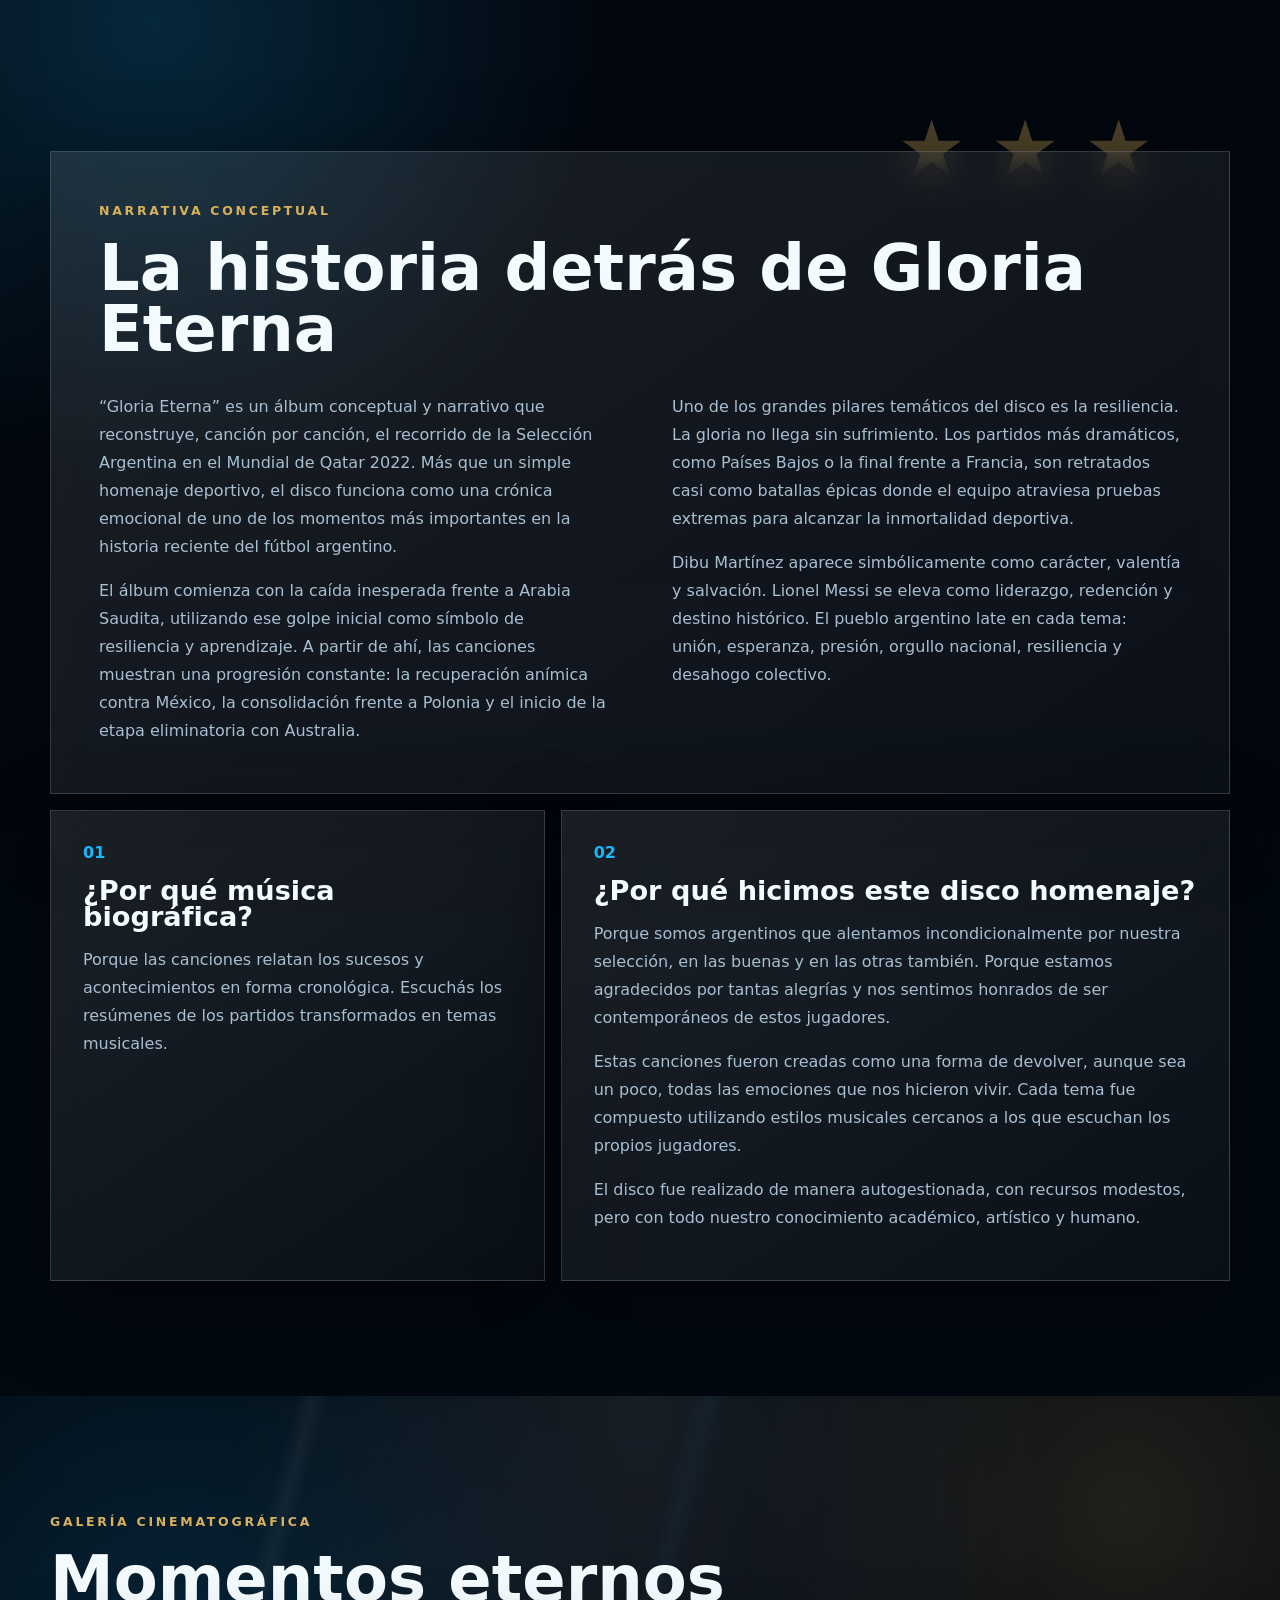
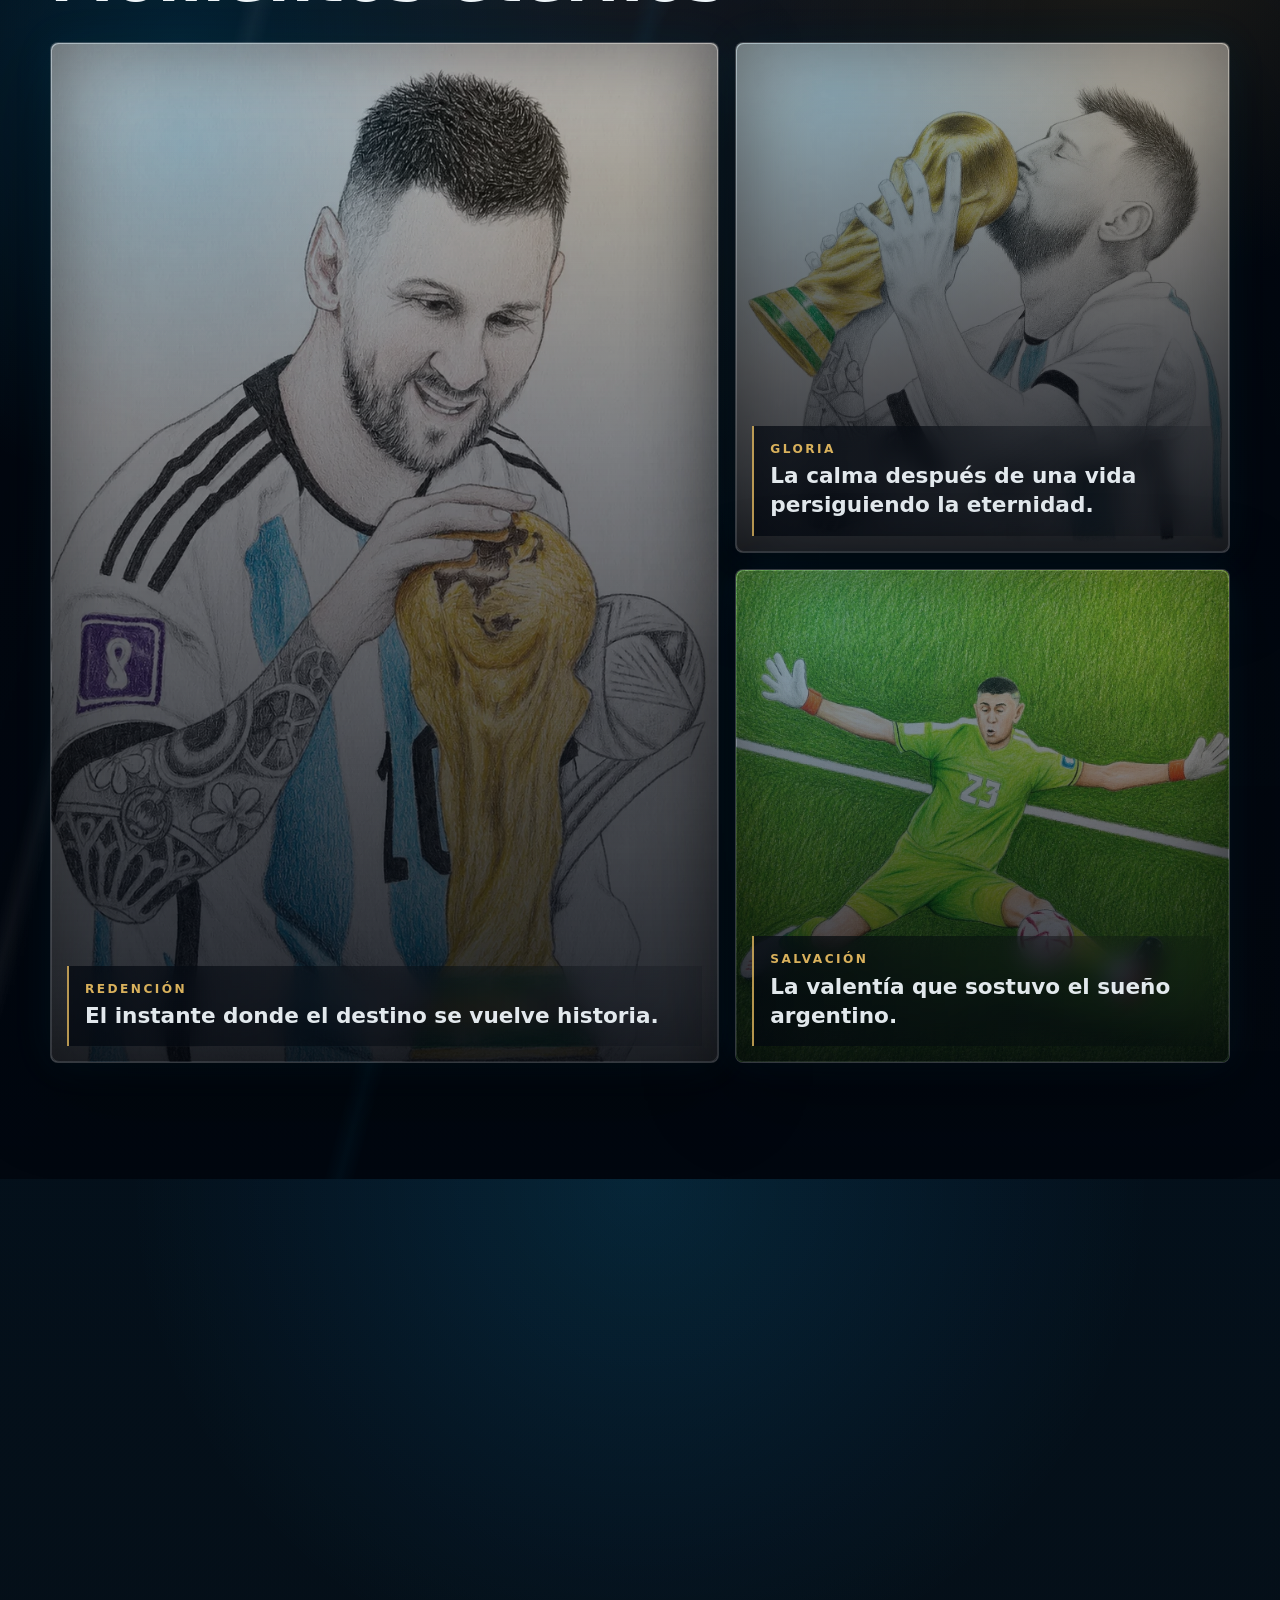
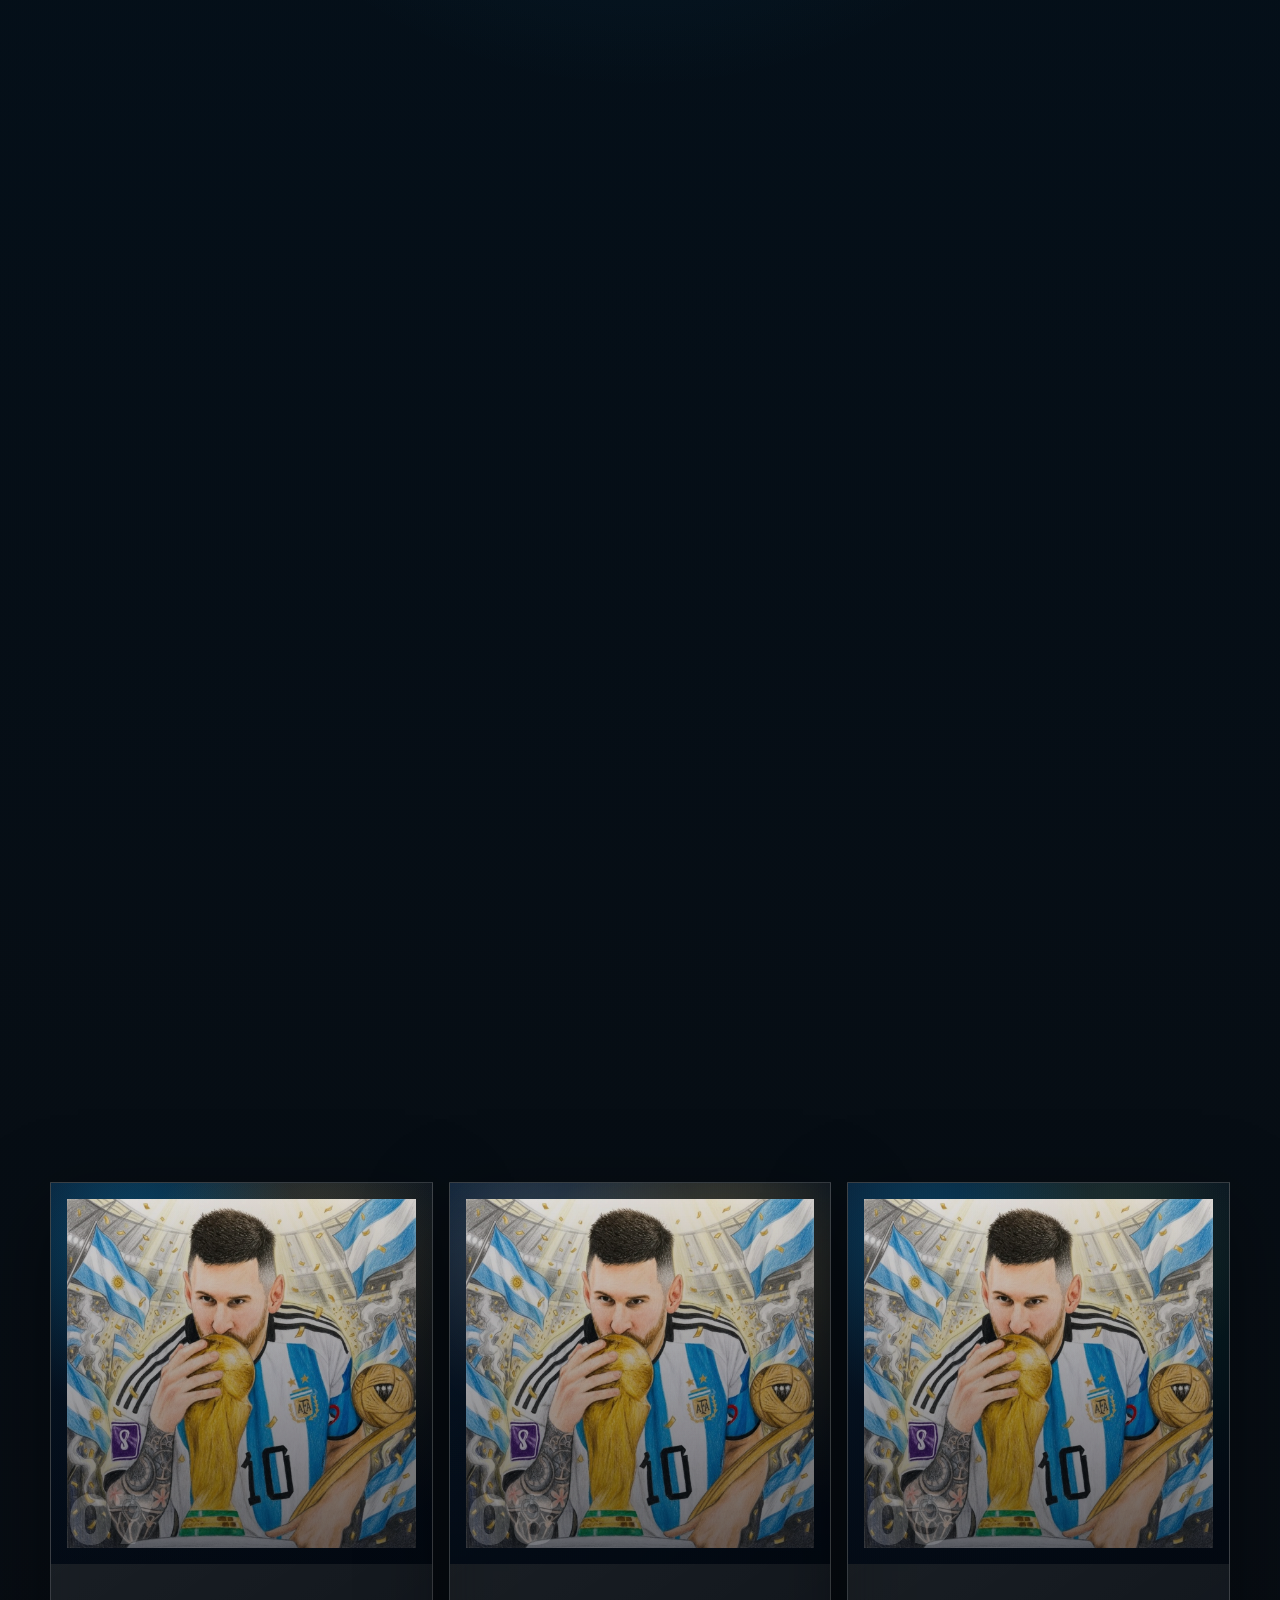
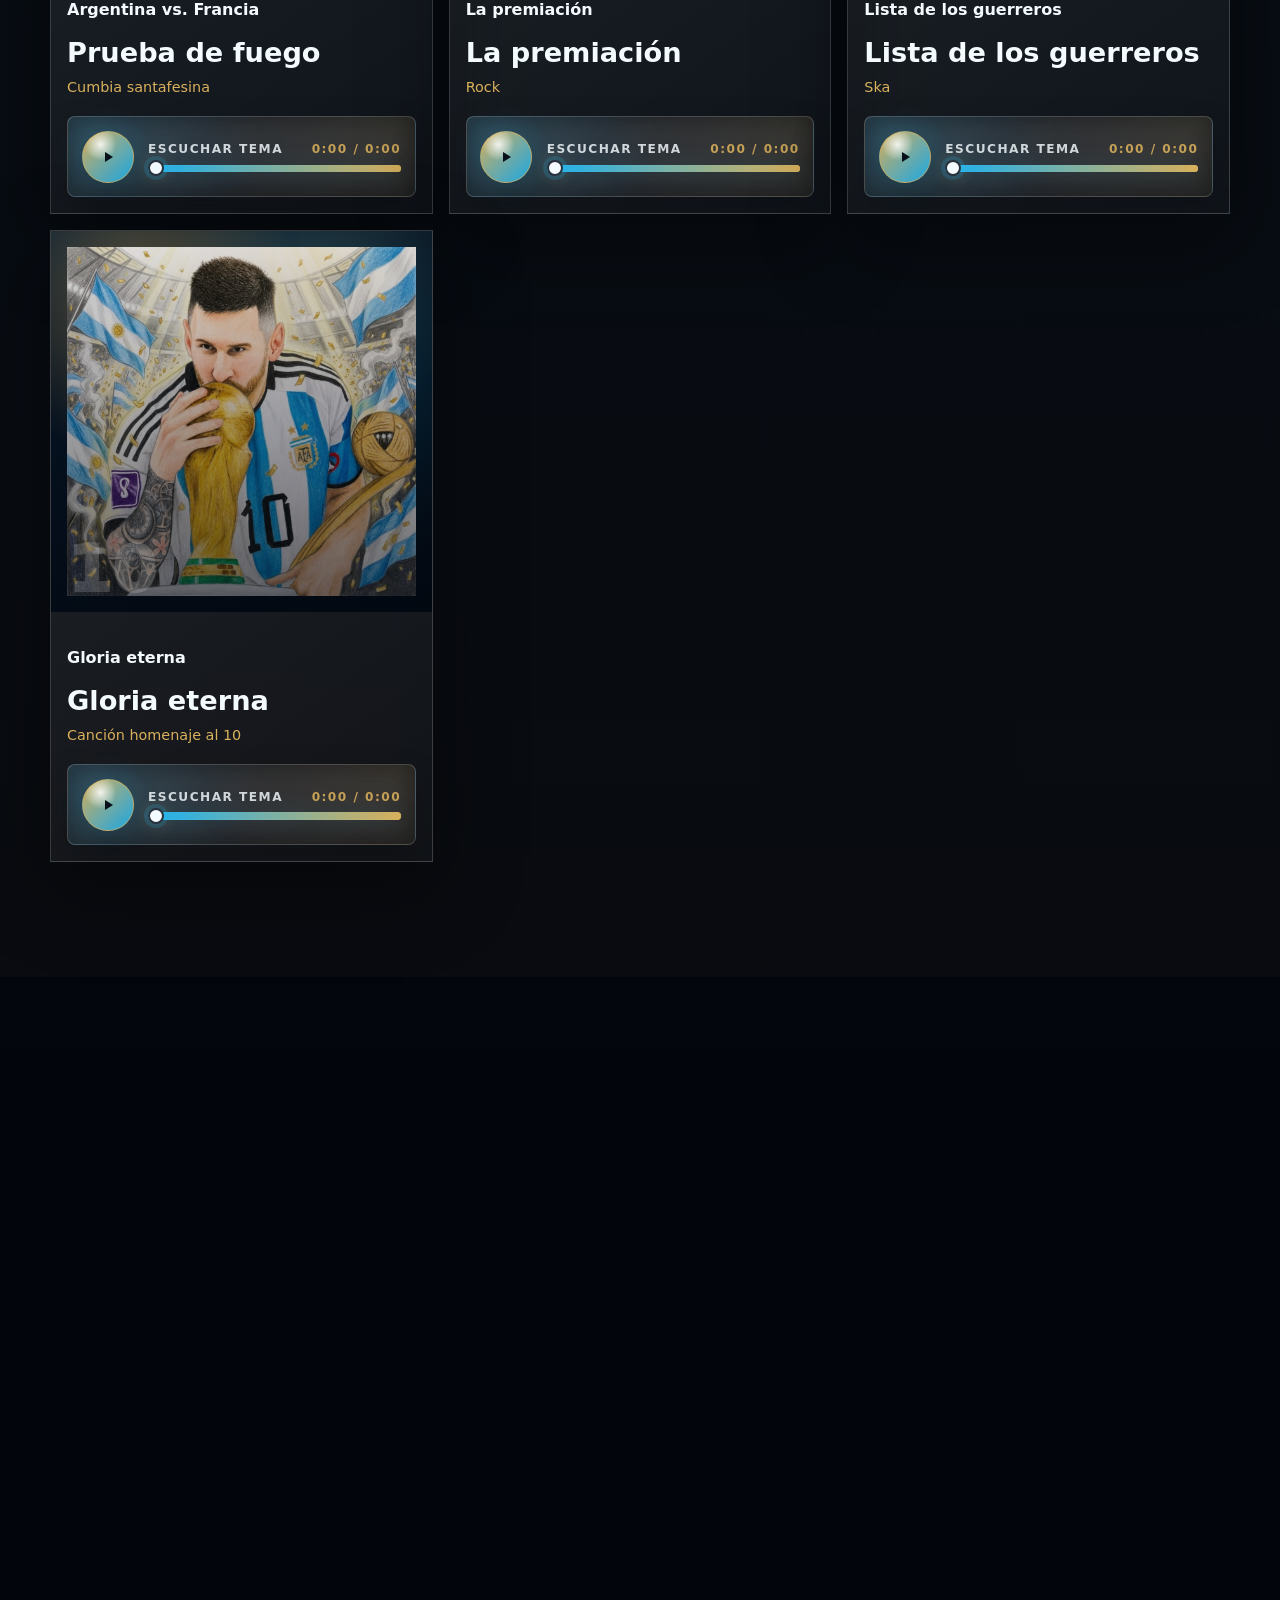
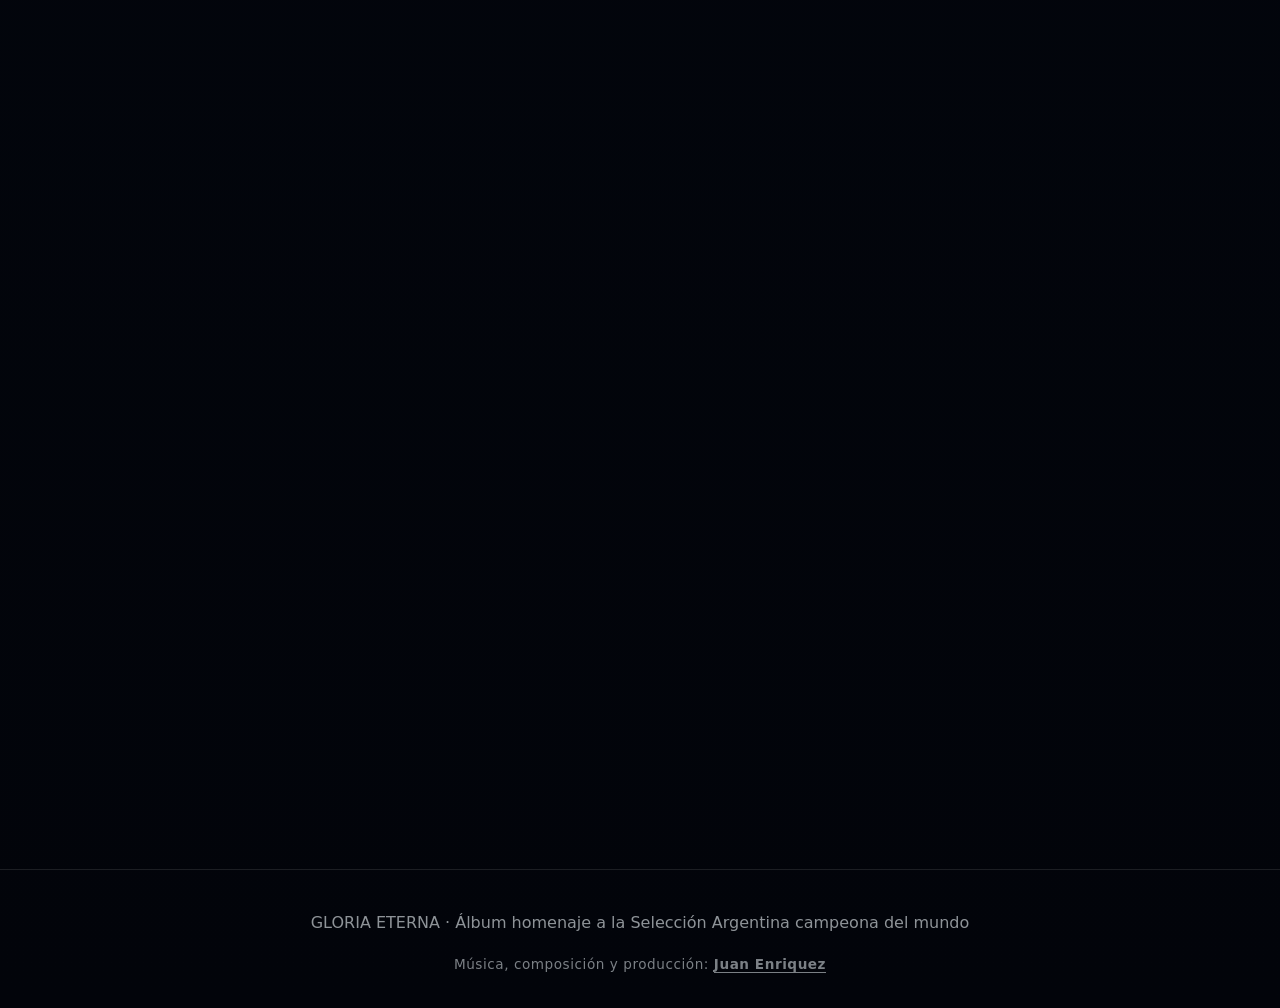
==== commit 1ea34c5c: "Favicon y Open Graph en todas las páginas; CSS/JS de deportistas en archivos compartidos Co-Authored" ====
--- a/gloria-eterna/index.html
+++ b/gloria-eterna/index.html
@@ -8,6 +8,16 @@
       content="GLORIA ETERNA, álbum conceptual homenaje a la Selección Argentina campeona del mundo en Qatar 2022."
     />
     <title>GLORIA ETERNA | Álbum Homenaje</title>
+    <link rel="icon" type="image/svg+xml" href="../favicon.svg" />
+    <link rel="apple-touch-icon" href="../apple-touch-icon.png" />
+    <link rel="canonical" href="https://juanenriquez.com.ar/gloria-eterna/" />
+    <meta property="og:type" content="website" />
+    <meta property="og:locale" content="es_AR" />
+    <meta property="og:title" content="GLORIA ETERNA | Álbum Homenaje" />
+    <meta property="og:description" content="GLORIA ETERNA, álbum conceptual homenaje a la Selección Argentina campeona del mundo en Qatar 2022." />
+    <meta property="og:url" content="https://juanenriquez.com.ar/gloria-eterna/" />
+    <meta property="og:image" content="https://juanenriquez.com.ar/og/gloria-eterna.jpg" />
+    <meta name="twitter:card" content="summary_large_image" />
     <link rel="preconnect" href="https://www.dropbox.com" />
     <link rel="stylesheet" href="style.css" />
   </head>
